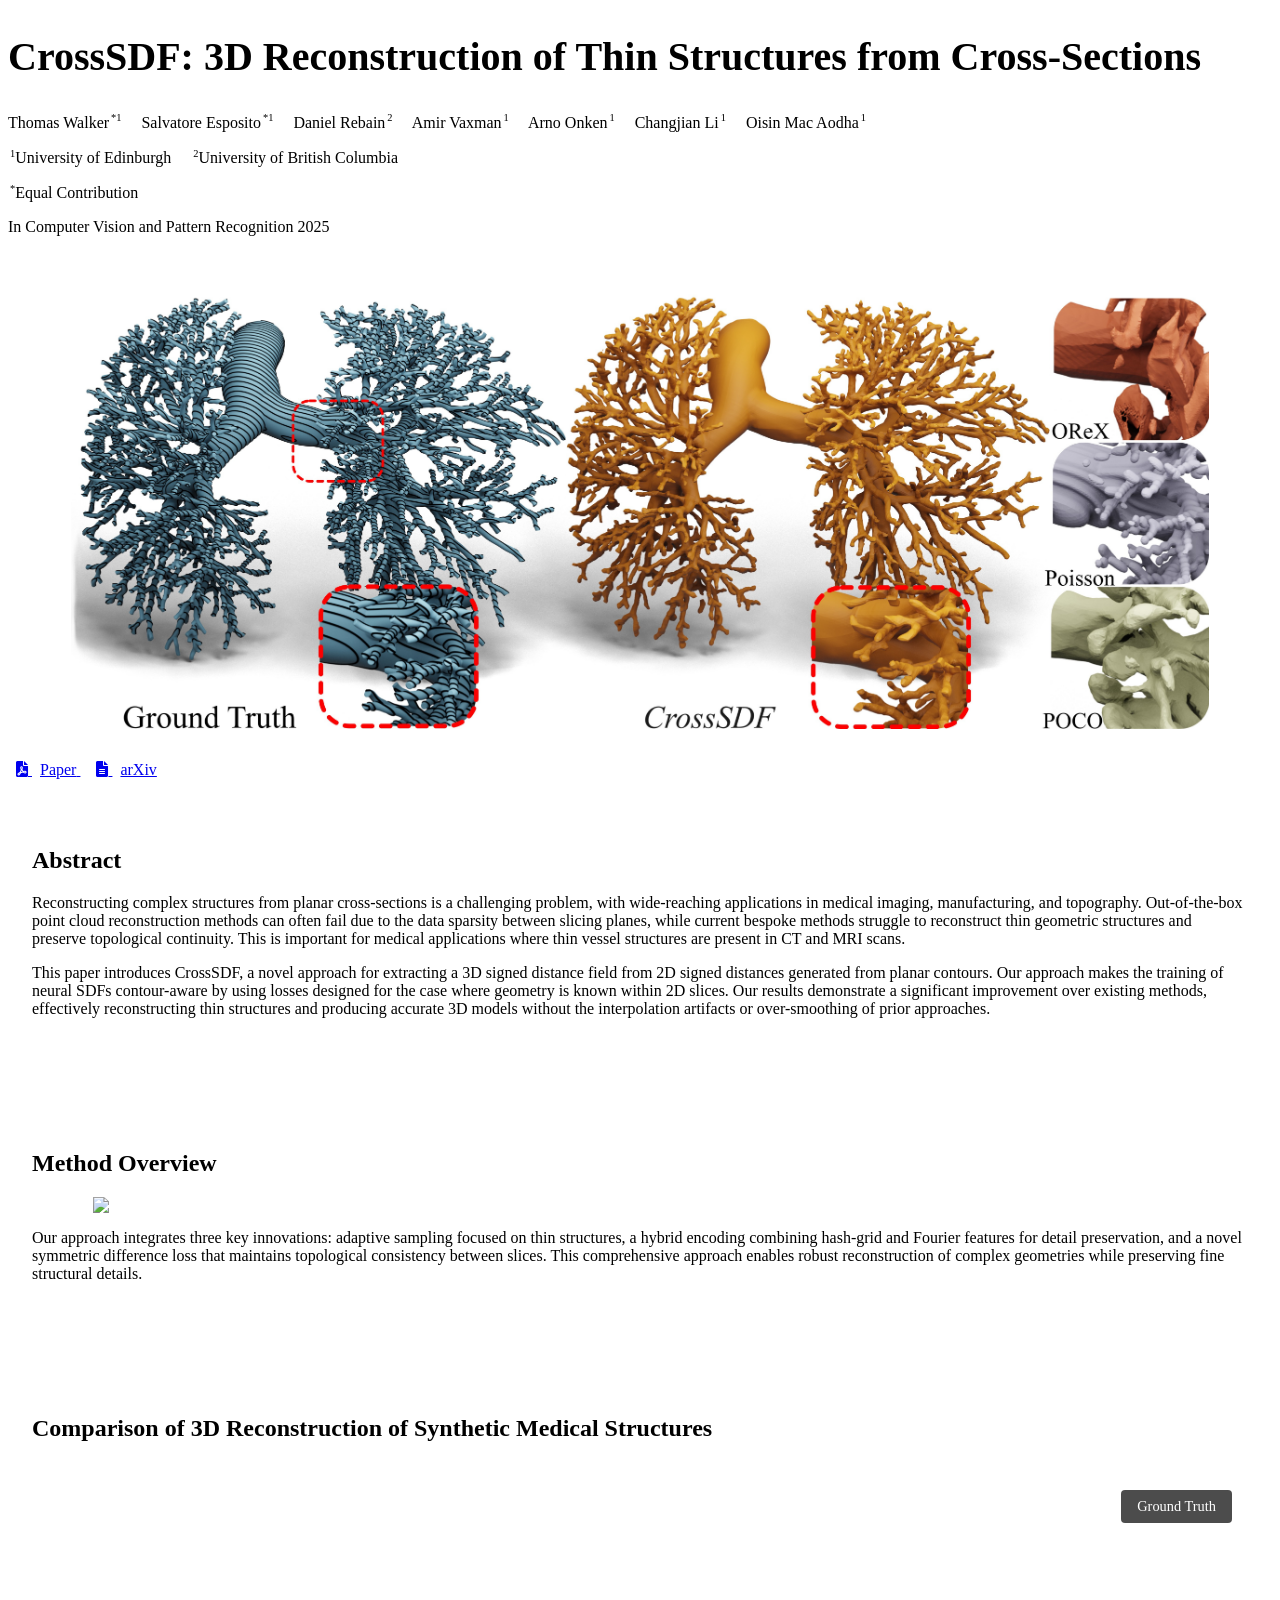
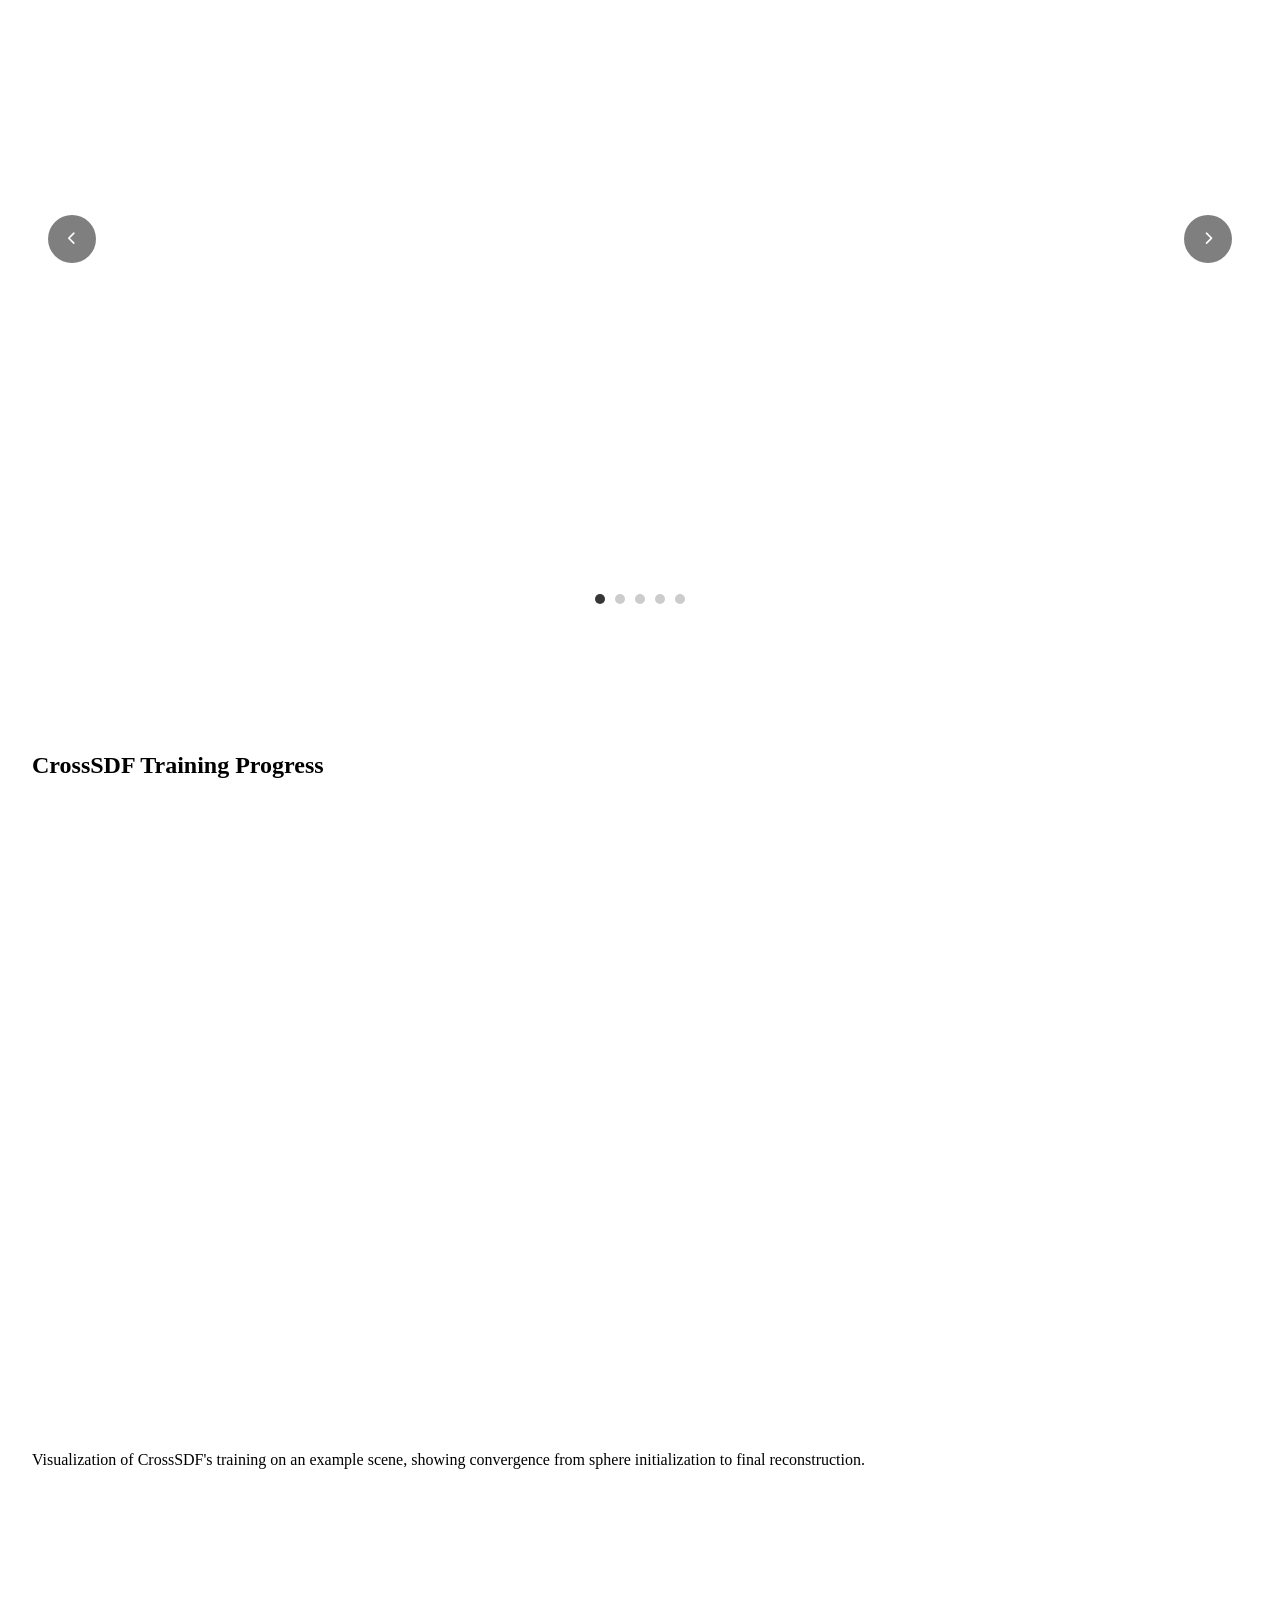
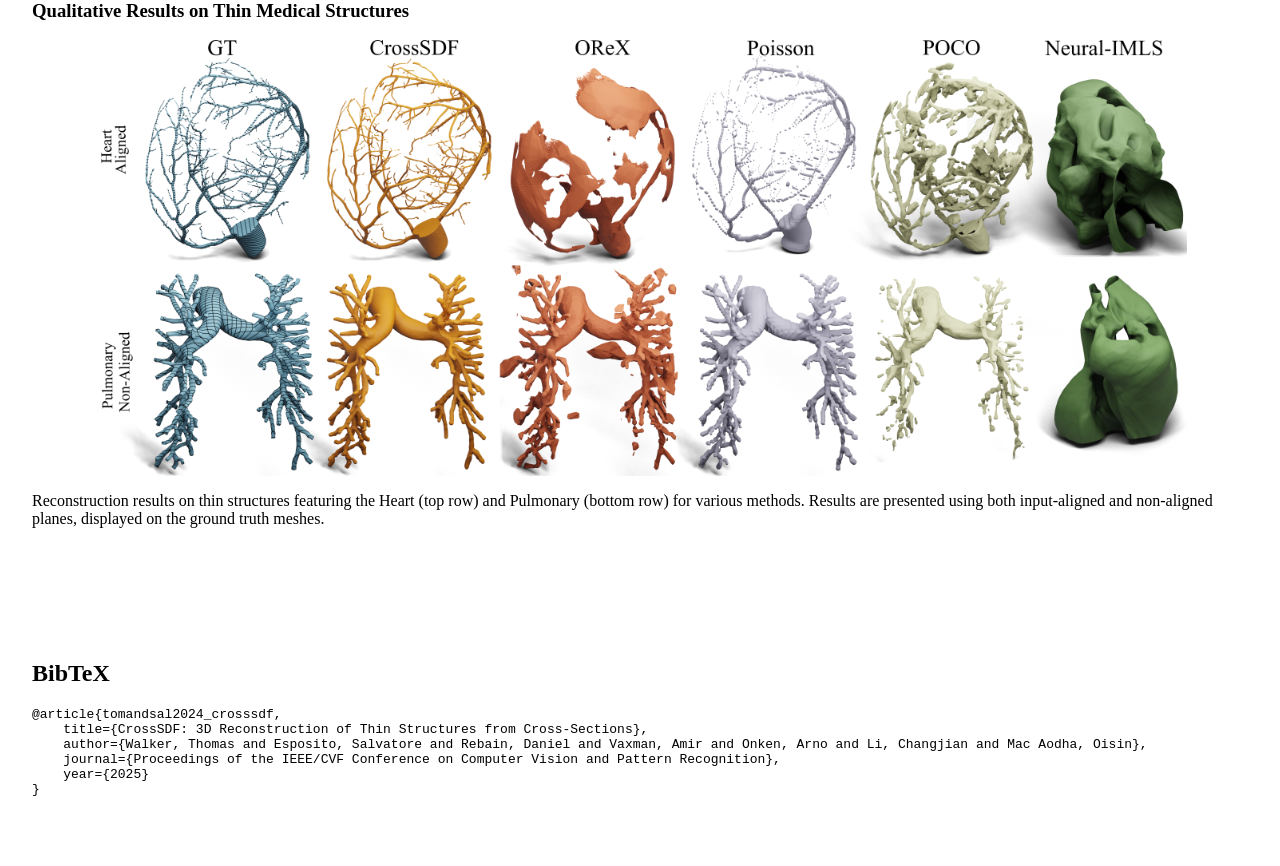
==== index.html @ 8bb2dced "updated html" ====
<!DOCTYPE html>
<html lang="en">
<head>
  <meta charset="UTF-8">
  <meta name="viewport" content="width=device-width,initial-scale=1.0">
  <title>CrossSDF: 3D Reconstruction of Thin Structures from Cross-Sections</title>
  <link rel="stylesheet" href="https://cdnjs.cloudflare.com/ajax/libs/bulma/0.9.4/css/bulma.min.css">
  <link rel="stylesheet" href="https://cdnjs.cloudflare.com/ajax/libs/font-awesome/6.0.0/css/all.min.css">

  <style>
    /* Keep the Bulma container wider if you need more room */
    .container.is-max-desktop {
      max-width: 1440px; /* or whatever you prefer */
    }

    /* Only enlarge images up to 90% container width */
    img {
      display: block;
      margin: 2rem auto;
      max-width: 90%;
      height: auto;
      object-fit: contain;
    }

    /* Keep videos as they were before (no change) */
    video {
      margin: 2rem auto;
      display: block;
      width: 100%;
      height: auto;
      object-fit: contain;
    }
    /* Other existing styles */
    .publication-title {
      font-size: 2.5rem;
      margin-bottom: 2rem;
    }
    .publication-authors {
      margin-bottom: 1rem;
    }
    .author-block {
      margin-right: 1rem;
    }
    .author-block sup {
      margin-left: 2px;
      font-size: 0.65em;
    }
    .publication-links {
      margin-top: 2rem;
    }
    .teaser-image {
      margin: 2rem auto;
    }
    .button {
      margin: 0.5rem;
    }
    .icon {
      margin-right: 0.5rem;
    }
    .video-grid {
      display: grid;
      grid-template-columns: repeat(auto-fit, minmax(300px, 1fr));
      gap: 1rem;
      margin: 2rem 0;
    }
    .section {
      padding: 3rem 1.5rem;
    }
    .center {
      display: block;
      margin: 0 auto;
    }

    /* Video slider styles - FIXED FOR ASPECT RATIO */
    .video-slider {
      position: relative;
      width: 100%;
      overflow: hidden;
      margin: 2rem 0;
    }
    .video-container-wrapper {
      display: flex;
      margin-bottom: 3rem; /* Adds space below the video */
      overflow: hidden; /* Ensures the video doesn't overflow */
      transition: transform 0.3s ease;
      width: 500%; /* 5 slides => 100% x 5 */
    }
    .video-container {
      flex: 0 0 20%;
      position: relative;
      /* Remove fixed aspect ratio */
    }

    .video-container video {
      position: relative; /* Changed from absolute to allow natural sizing */
      width: 100%;
      height: auto; /* Allow height to adjust based on aspect ratio */
      object-fit: contain; /* Ensure full video is visible without cropping */
    }

    .video-title-overlay {
      position: absolute;
      top: 1rem;
      right: 1rem;
      background-color: rgba(0, 0, 0, 0.7);
      color: white;
      padding: 0.5rem 1rem;
      border-radius: 4px;
      z-index: 20;
      font-size: 0.9rem;
      font-weight: 500;
      max-width: 40%;
      text-align: right;
    }
    .slider-controls {
      position: absolute;
      width: 100%;
      display: flex;
      justify-content: space-between;
      top: 50%;
      transform: translateY(-50%);
      z-index: 10;
    }
    .slider-button {
      background: rgba(0, 0, 0, 0.5);
      color: white;
      border: none;
      padding: 1rem;
      cursor: pointer;
      border-radius: 50%;
      width: 3rem;
      height: 3rem;
      display: flex;
      align-items: center;
      justify-content: center;
      margin: 0 1rem;
    }
    .slider-button:hover {
      background: rgba(0, 0, 0, 0.8);
    }
    .slider-dots {
      display: flex;
      justify-content: center;
      margin-top: 1rem;
    }
    .dot {
      width: 10px;
      height: 10px;
      background: #ccc;
      border-radius: 50%;
      margin: 0 5px;
      cursor: pointer;
    }
    .dot.active {
      background: #363636;
    }
    
    /* Fix for the training video section */
    .training-video {
      width: 100%;
      height: auto;
      object-fit: contain;
    }
  </style>
</head>

<body>

<!-- Hero Section -->
<section class="hero">
  <div class="hero-body">
    <div class="container is-max-desktop">
      <div class="columns is-centered">
        <div class="column has-text-centered">
          <h1 class="title is-1 publication-title">
            CrossSDF: 3D Reconstruction of Thin Structures from Cross-Sections
          </h1>

          <div class="is-size-5 publication-authors">
            <span class="author-block">Thomas Walker<sup>*1</sup></span>
            <span class="author-block">Salvatore Esposito<sup>*1</sup></span>
            <span class="author-block">Daniel Rebain<sup>2</sup></span>
            <span class="author-block">Amir Vaxman<sup>1</sup></span>
            <span class="author-block">Arno Onken<sup>1</sup></span>
            <span class="author-block">Changjian Li<sup>1</sup></span>
            <span class="author-block">Oisin Mac Aodha<sup>1</sup></span>
          </div>

          <div class="is-size-5 publication-authors">
            <span class="author-block"><sup>1</sup>University of Edinburgh</span>
            <span class="author-block"><sup>2</sup>University of British Columbia</span>
          </div>

          <div class="is-size-5 publication-authors">
            <span class="author-block"><sup>*</sup>Equal Contribution</span>
          </div>

          <div class="is-size-5 publication-venue">
            In Computer Vision and Pattern Recognition 2025
          </div>
          <div class="teaser-image">
            <img src="./CrossSDF_Files/teaser.jpg" alt="CrossSDF Teaser">
          </div>

          <div class="publication-links">
            <a href="https://www.arxiv.org/abs/2412.04120" class="button is-dark is-rounded">
              <span class="icon">
                <i class="fas fa-file-pdf"></i>
              </span>
              <span>Paper</span>
            </a>
            <a href="https://www.arxiv.org/abs/2412.04120" class="button is-dark is-rounded">
              <span class="icon">
                <i class="fas fa-file-alt"></i>
              </span>
              <span>arXiv</span>
            </a>
          </div>
        </div>
      </div>
    </div>
  </div>
</section>

<!-- Abstract Section -->
<section class="section">
  <div class="container is-max-desktop">
    <div class="columns is-centered has-text-centered">
      <div class="column is-four-fifths">
        <h2 class="title is-3">Abstract</h2>
        <div class="content has-text-justified">
          <p>Reconstructing complex structures from planar cross-sections is a challenging problem, with wide-reaching applications in medical imaging, manufacturing, and topography. Out-of-the-box point cloud reconstruction methods can often fail due to the data sparsity between slicing planes, while current bespoke methods struggle to reconstruct thin geometric structures and preserve topological continuity. This is important for medical applications where thin vessel structures are present in CT and MRI scans.</p>
          <p>This paper introduces CrossSDF, a novel approach for extracting a 3D signed distance field from 2D signed distances generated from planar contours. Our approach makes the training of neural SDFs contour-aware by using losses designed for the case where geometry is known within 2D slices. Our results demonstrate a significant improvement over existing methods, effectively reconstructing thin structures and producing accurate 3D models without the interpolation artifacts or over-smoothing of prior approaches.</p>
        </div>
      </div>
    </div>
  </div>
</section>

<!-- Method Overview Section -->
<section class="section">
  <div class="container is-max-desktop">
    <div class="columns is-centered has-text-centered">
      <div class="column is-four-fifths">
        <h2 class="title is-3">Method Overview</h2>
        <div>
          <img src="./CrossSDF_Files/method_overview.png" class="center">
        </div>
        <div class="content has-text-justified">
          <p>Our approach integrates three key innovations: adaptive sampling focused on thin structures, a hybrid encoding combining hash-grid and Fourier features for detail preservation, and a novel symmetric difference loss that maintains topological consistency between slices. This comprehensive approach enables robust reconstruction of complex geometries while preserving fine structural details.</p>
        </div>
      </div>
    </div>
  </div>
</section>

<!-- Comparison of 3D Reconstruction of Synthetic Medical Structures Section -->
<section class="section">
  <div class="container is-max-desktop">
    <h2 class="title is-3 has-text-centered">Comparison of 3D Reconstruction of Synthetic Medical Structures</h2>
    <div class="video-slider">
      <div class="video-container-wrapper">
        <div class="video-container">
          <div class="video-title-overlay">Ground Truth</div>
          <video autoplay loop muted playsinline>
            <source src="./videos/alveolis_gt.mp4" type="video/mp4">
          </video>
        </div>
        <div class="video-container">
          <div class="video-title-overlay">CrossSDF(ours)</div>
          <video autoplay loop muted playsinline>
            <source src="./videos/alveolis_us.mp4" type="video/mp4">
          </video>
        </div>
        <div class="video-container">
          <div class="video-title-overlay">OReX</div>
          <video autoplay loop muted playsinline>
            <source src="./videos/alveolis_orex.mp4" type="video/mp4">
          </video>
        </div>
        <div class="video-container">
          <div class="video-title-overlay">Poisson</div>
          <video autoplay loop muted playsinline>
            <source src="./videos/alveolis_poisson.mp4" type="video/mp4">
          </video>
        </div>
        <div class="video-container">
          <div class="video-title-overlay">POCO</div>
          <video autoplay loop muted playsinline>
            <source src="./videos/alveolis_poco.mp4" type="video/mp4">
          </video>
        </div>
      </div>
      <div class="slider-controls">
        <button class="slider-button prev"><i class="fas fa-chevron-left"></i></button>
        <button class="slider-button next"><i class="fas fa-chevron-right"></i></button>
      </div>
      <div class="slider-dots"></div>
    </div>
  </div>
</section>

<!-- Training Progress Section -->
<section class="section">
  <div class="container is-max-desktop">
    <div class="columns is-centered has-text-centered">
      <div class="column is-four-fifths">
        <h2 class="title is-3">CrossSDF Training Progress</h2>
        <div>
          <video autoplay loop muted playsinline class="training-video">
            <source src="./videos/armadillo.mp4" type="video/mp4">
          </video>
        </div>
        <div class="content has-text-justified">
          <p>
            Visualization of CrossSDF's training on an example scene, showing convergence
            from sphere initialization to final reconstruction.
          </p>
        </div>
      </div>
    </div>
  </div>
</section>

<script>
document.addEventListener('DOMContentLoaded', function() {
  // Only target the training videos
  const trainingVideos = document.querySelectorAll('.training-video');

  // Set playback rate only for training videos
  trainingVideos.forEach(video => {
    video.playbackRate = 0.5;
  });
});
</script>

<!-- Adaptive Sampling Section -->
<section class="section">
  <div class="container is-max-desktop">
    <div class="columns is-centered has-text-centered">
      <div class="column is-four-fifths">
        <h3 class="title is-4">Qualitative Results on Thin Medical Structures</h3>
        <div>
          <img src="./CrossSDF_Files/thin.png" class="center">
        </div>
        <div class="content has-text-justified">
          <p>Reconstruction results on thin structures featuring the Heart (top row) and Pulmonary (bottom row) for various methods. Results are presented using both input-aligned and non-aligned planes, displayed on the ground truth meshes.</p>
        </div>
      </div>
    </div>
  </div>
</section>

<!-- BibTeX Section -->
<section class="section" id="BibTeX">
  <div class="container is-max-desktop content">
    <h2 class="title">BibTeX</h2>
    <pre><code>@article{tomandsal2024_crosssdf,
    title={CrossSDF: 3D Reconstruction of Thin Structures from Cross-Sections},
    author={Walker, Thomas and Esposito, Salvatore and Rebain, Daniel and Vaxman, Amir and Onken, Arno and Li, Changjian and Mac Aodha, Oisin},
    journal={Proceedings of the IEEE/CVF Conference on Computer Vision and Pattern Recognition},
    year={2025}
}</code></pre>
  </div>
</section>

<!-- JavaScript for Sliders -->
<script>
document.addEventListener('DOMContentLoaded', function() {
  const sliders = document.querySelectorAll('.video-slider');

  sliders.forEach(slider => {
    const wrapper = slider.querySelector('.video-container-wrapper');
    const prev = slider.querySelector('.prev');
    const next = slider.querySelector('.next');
    const dotsContainer = slider.querySelector('.slider-dots');

    let currentSlide = 0;
    const totalSlides = wrapper.children.length;

    // Create dots
    for (let i = 0; i < totalSlides; i++) {
      const dot = document.createElement('div');
      dot.classList.add('dot');
      if (i === 0) dot.classList.add('active');
      dot.setAttribute('aria-label', `Go to slide ${i + 1}`);
      dot.addEventListener('click', () => goToSlide(i));
      dotsContainer.appendChild(dot);
    }

    function updateSlider() {
      wrapper.style.transform = `translate3d(-${currentSlide * 20}%, 0, 0)`;
      const dots = slider.querySelectorAll('.dot');
      dots.forEach((dot, index) => {
        dot.classList.toggle('active', index === currentSlide);
      });
    }

    function goToSlide(index) {
      if (index < 0 || index >= totalSlides) return;
      currentSlide = index;
      updateSlider();
    }

    // Add keyboard navigation
    slider.setAttribute('tabindex', '0');
    slider.addEventListener('keydown', (e) => {
      if (e.key === 'ArrowLeft') {
        e.preventDefault();
        goToSlide((currentSlide - 1 + totalSlides) % totalSlides);
      } else if (e.key === 'ArrowRight') {
        e.preventDefault();
        goToSlide((currentSlide + 1) % totalSlides);
      }
    });

    // Button click handlers with a small debounce
    let isTransitioning = false;

    prev.addEventListener('click', () => {
      if (isTransitioning) return;
      isTransitioning = true;
      goToSlide((currentSlide - 1 + totalSlides) % totalSlides);
      setTimeout(() => { isTransitioning = false; }, 300);
    });

    next.addEventListener('click', () => {
      if (isTransitioning) return;
      isTransitioning = true;
      goToSlide((currentSlide + 1) % totalSlides);
      setTimeout(() => { isTransitioning = false; }, 300);
    });

    // Initialize first slide
    updateSlider();
  });
});
</script>

</body>
</html>
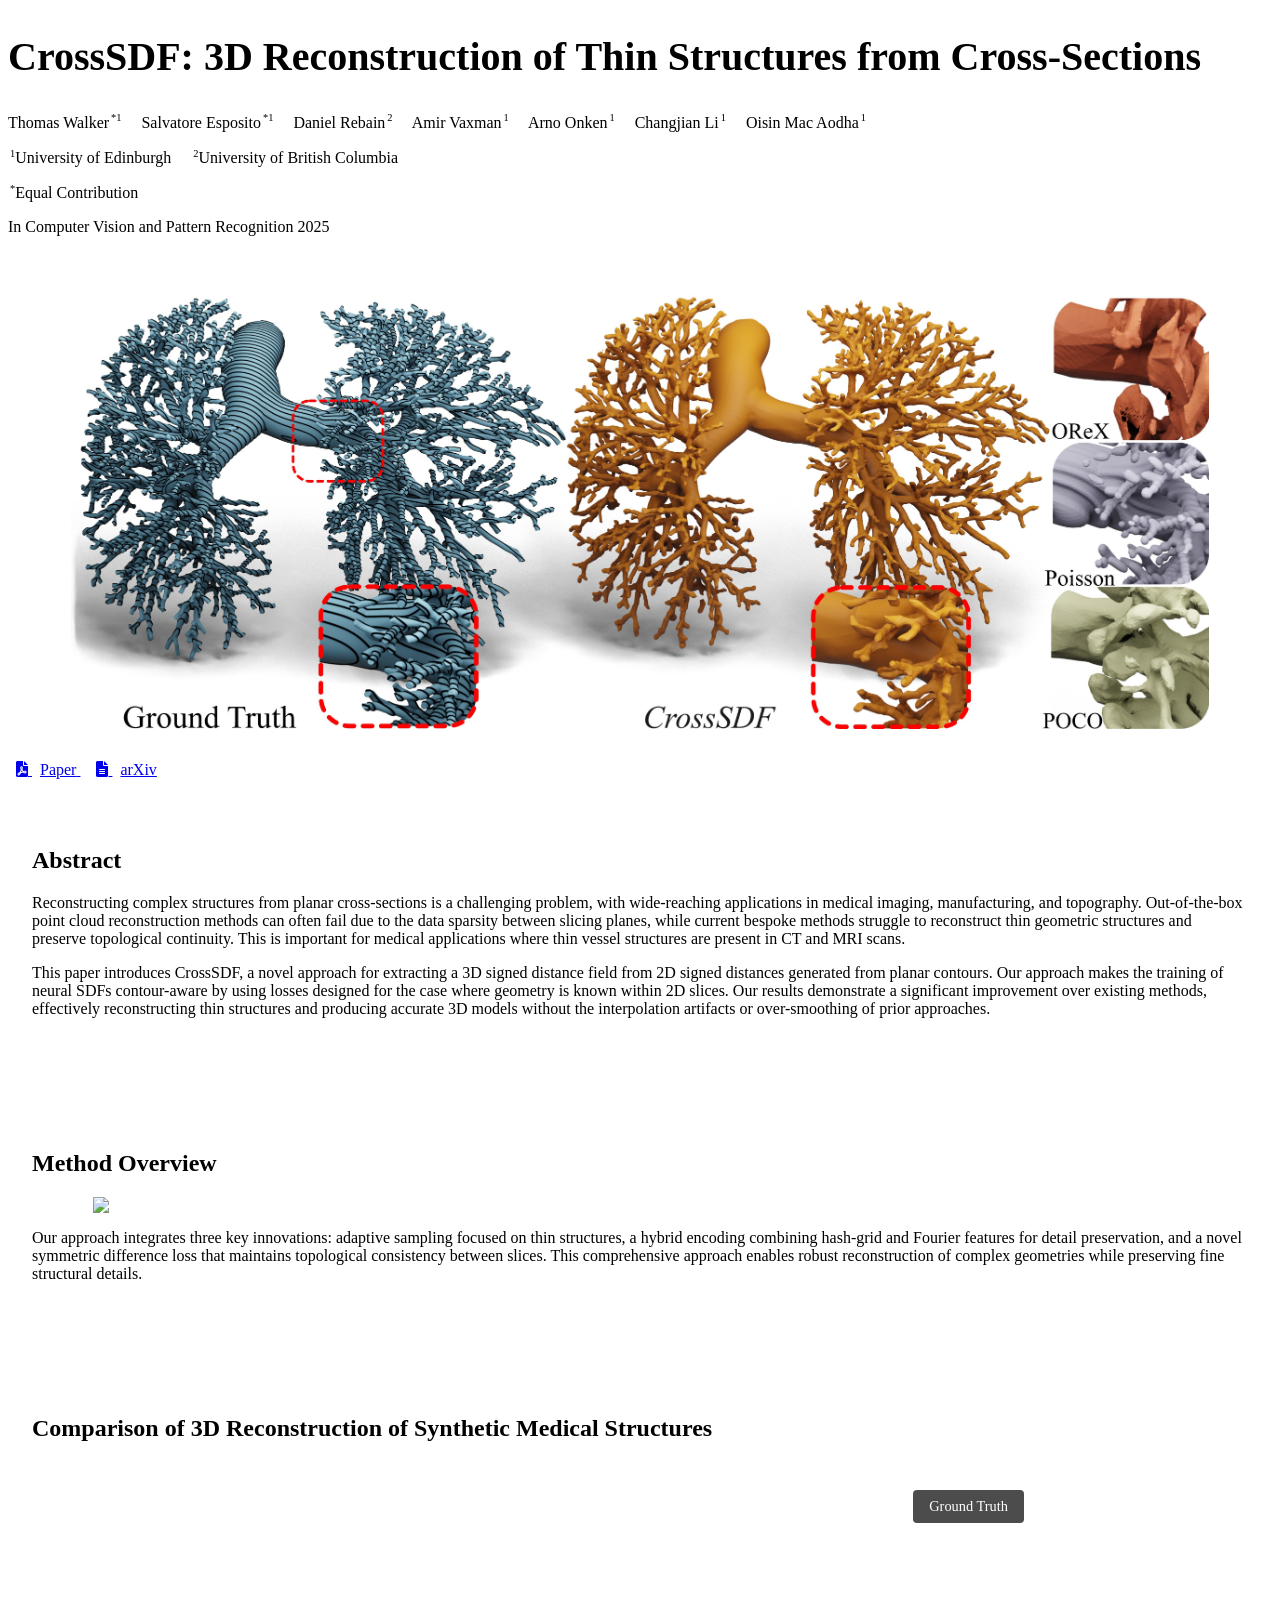
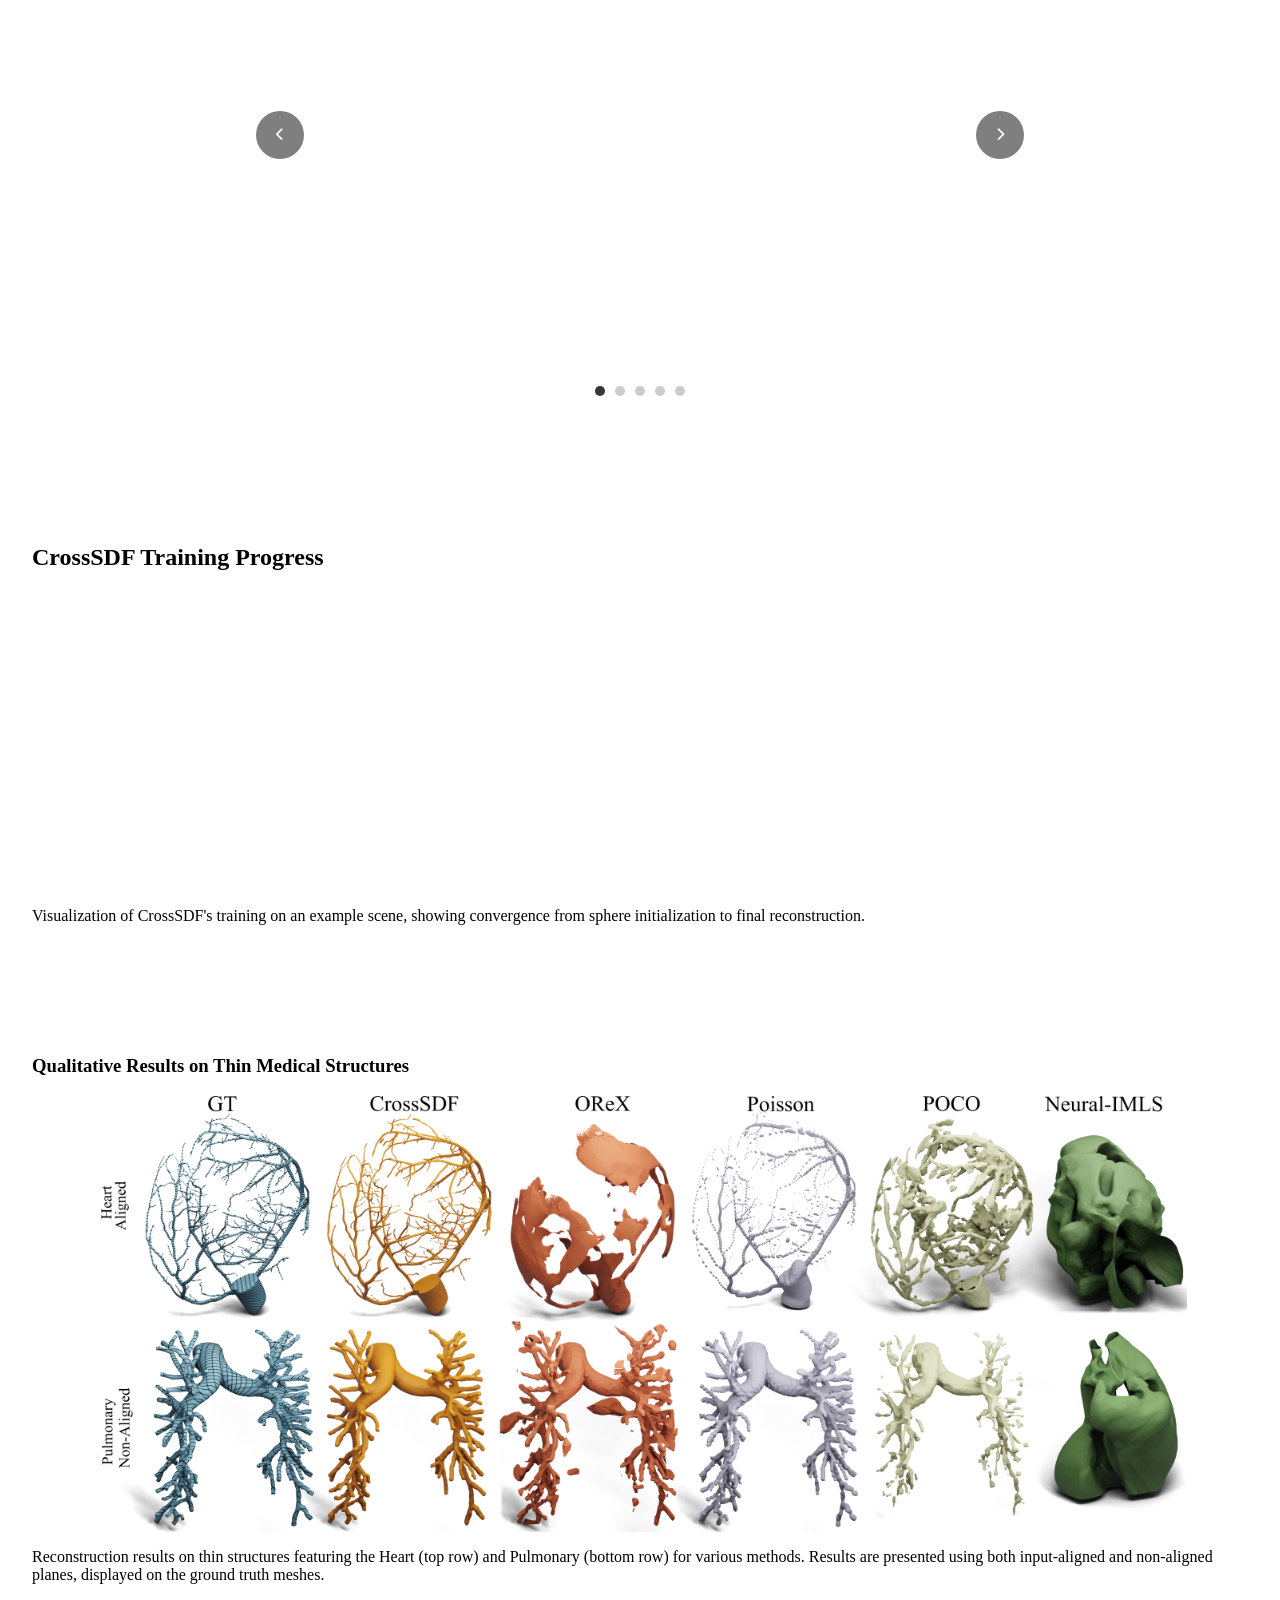
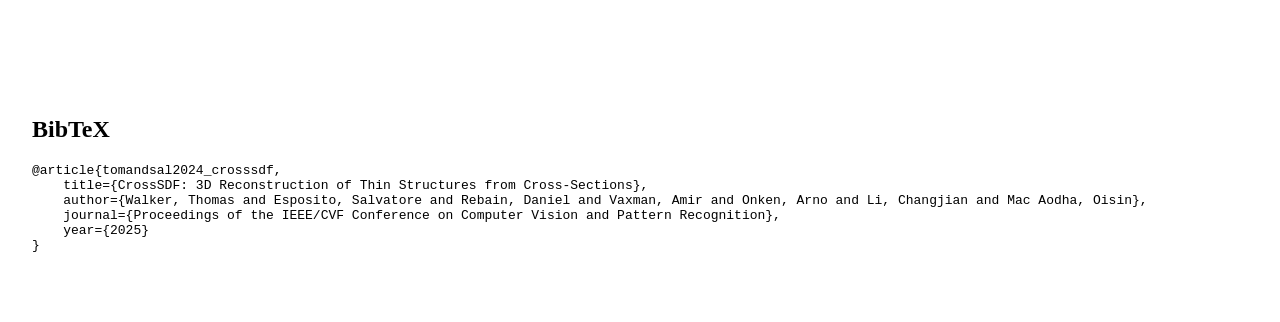
==== commit e580d8bc: "updated ratio" ====
--- a/index.html
+++ b/index.html
@@ -22,12 +22,14 @@
       object-fit: contain;
     }
 
-    /* Keep videos as they were before (no change) */
+    /* Set videos to have a reasonable max-width and height */
     video {
       margin: 2rem auto;
       display: block;
       width: 100%;
+      max-width: 800px;
       height: auto;
+      max-height: 500px;
       object-fit: contain;
     }
     /* Other existing styles */
@@ -71,12 +73,13 @@
       margin: 0 auto;
     }
 
-    /* Video slider styles - FIXED FOR ASPECT RATIO */
+    /* Video slider styles - FIXED FOR ASPECT RATIO AND SIZE */
     .video-slider {
       position: relative;
       width: 100%;
+      max-width: 800px;
       overflow: hidden;
-      margin: 2rem 0;
+      margin: 2rem auto;
     }
     .video-container-wrapper {
       display: flex;
@@ -158,8 +161,11 @@
     /* Fix for the training video section */
     .training-video {
       width: 100%;
+      max-width: 600px;
       height: auto;
+      max-height: 450px;
       object-fit: contain;
+      margin: 0 auto;
     }
   </style>
 </head>
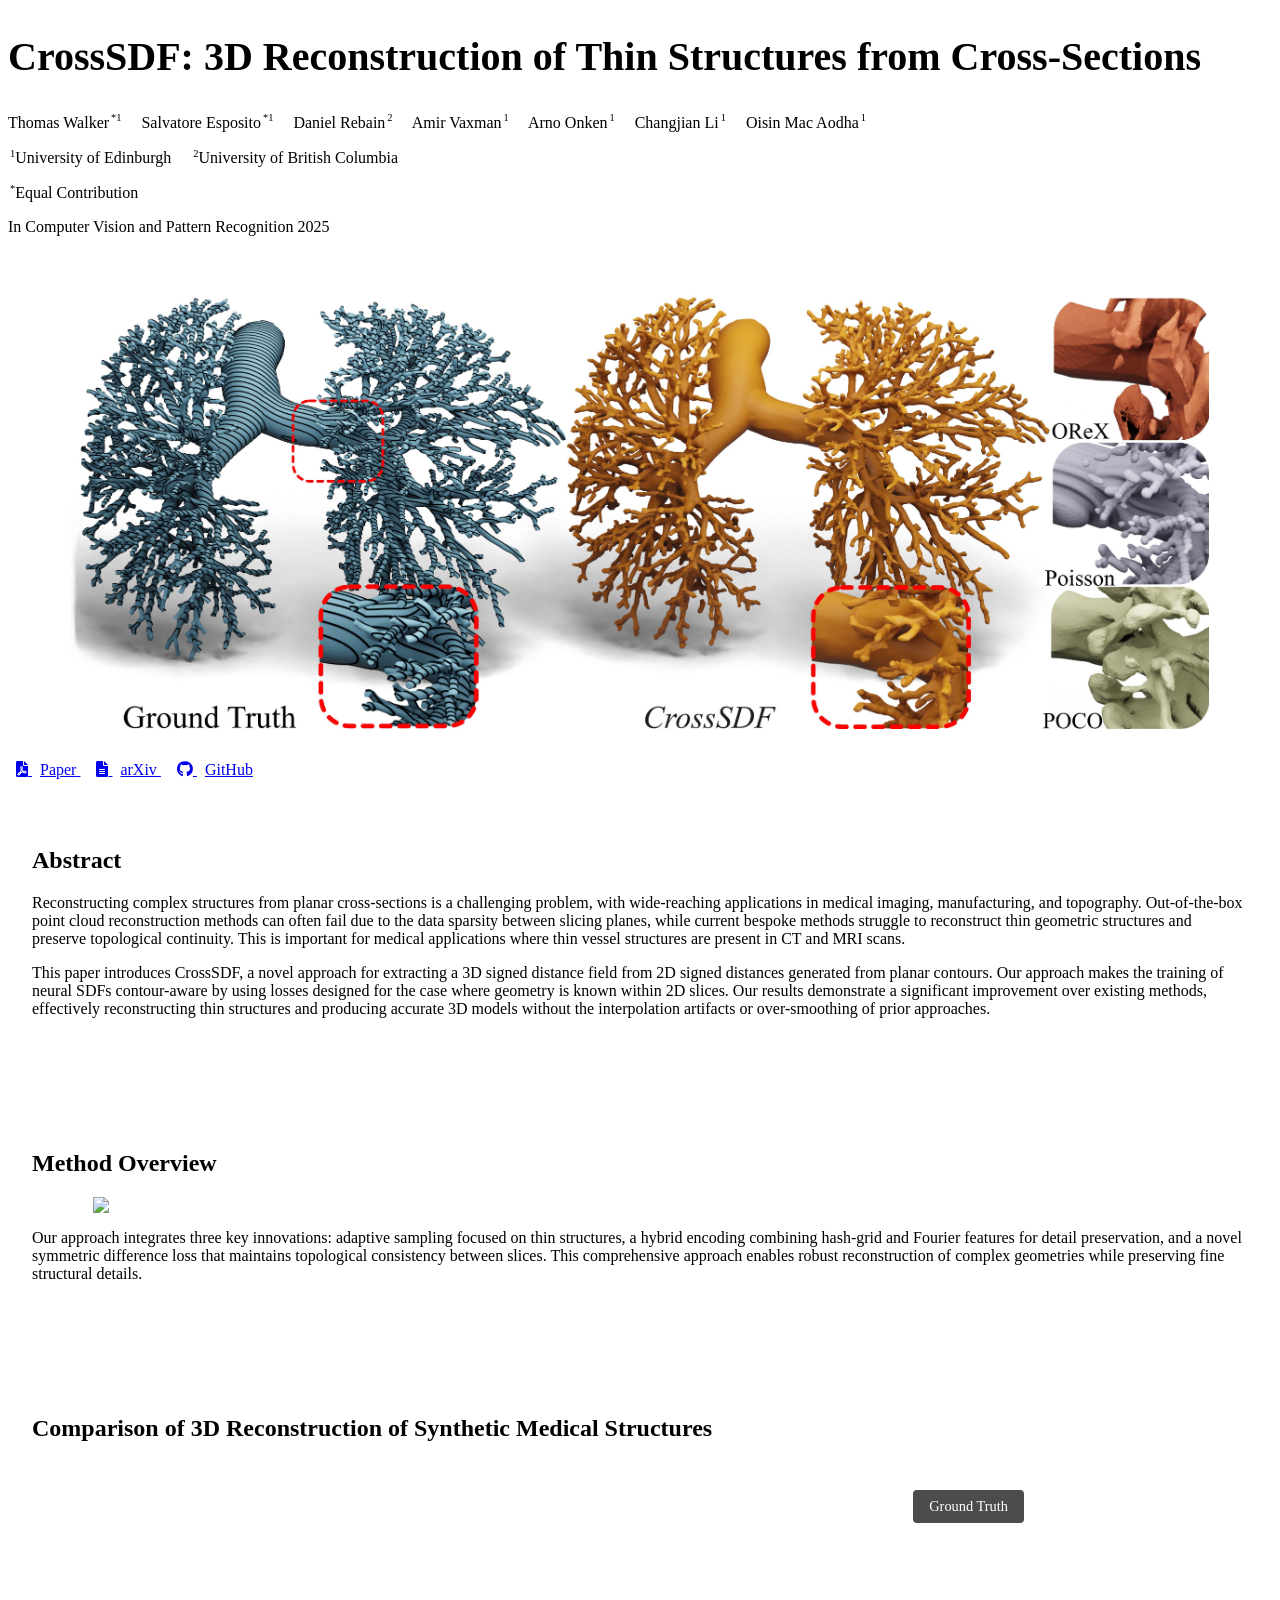
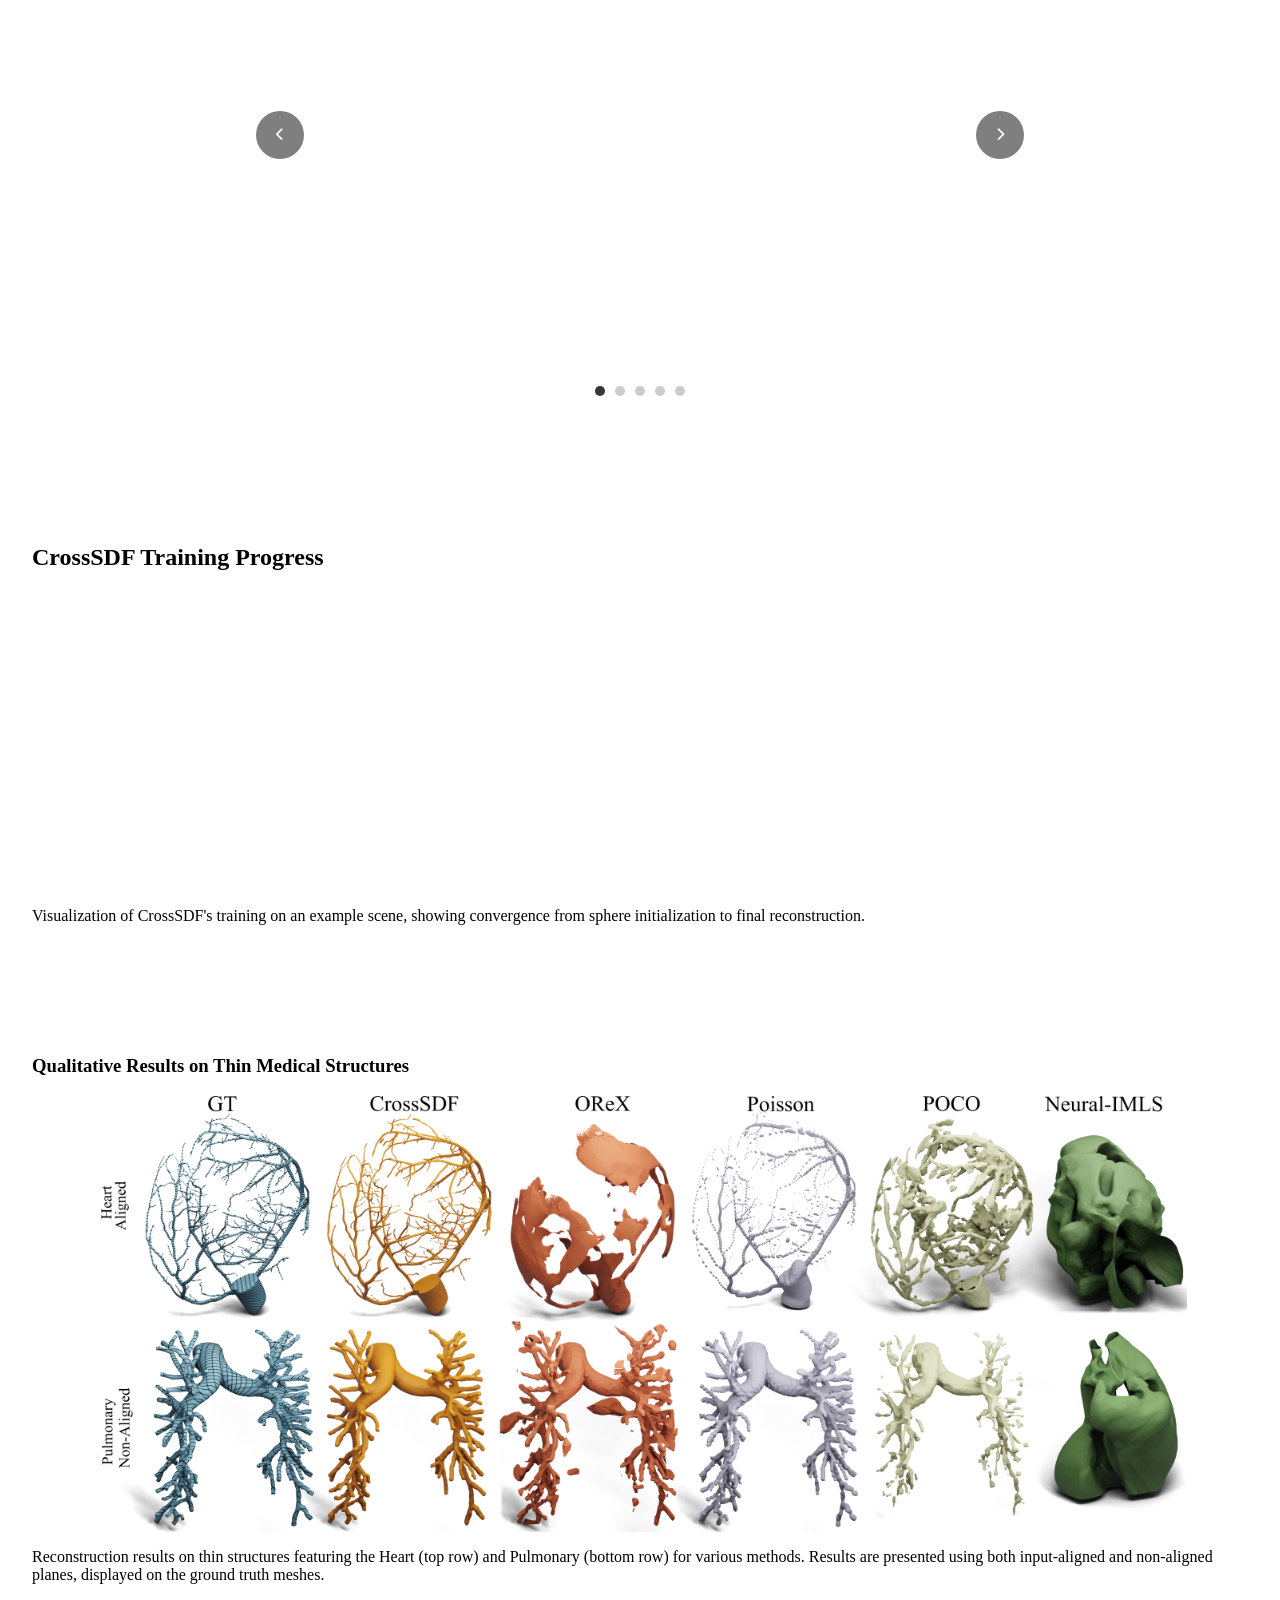
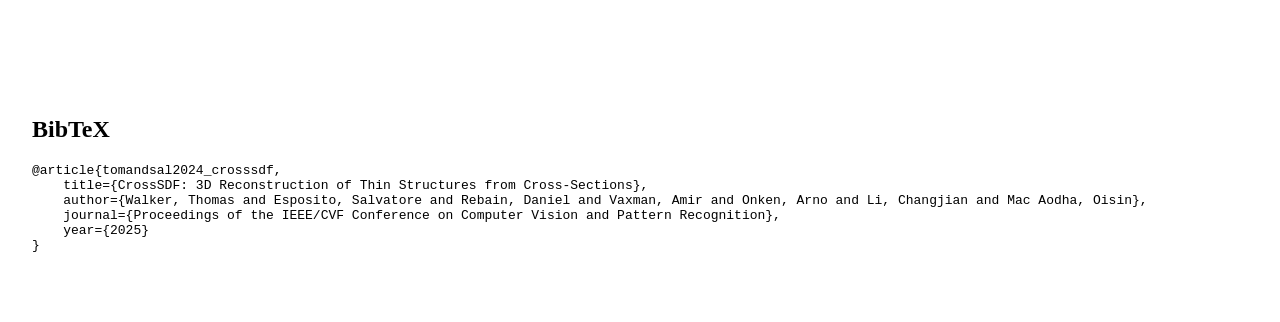
==== commit ac6b08f9: "added github link" ====
--- a/index.html
+++ b/index.html
@@ -4,7 +4,9 @@
   <meta charset="UTF-8">
   <meta name="viewport" content="width=device-width,initial-scale=1.0">
   <title>CrossSDF: 3D Reconstruction of Thin Structures from Cross-Sections</title>
+  <!-- Bulma CSS -->
   <link rel="stylesheet" href="https://cdnjs.cloudflare.com/ajax/libs/bulma/0.9.4/css/bulma.min.css">
+  <!-- Font Awesome for icons (including GitHub icon) -->
   <link rel="stylesheet" href="https://cdnjs.cloudflare.com/ajax/libs/font-awesome/6.0.0/css/all.min.css">
 
   <style>
@@ -208,6 +210,7 @@
             <img src="./CrossSDF_Files/teaser.jpg" alt="CrossSDF Teaser">
           </div>
 
+          <!-- Publication Links with new GitHub icon/link -->
           <div class="publication-links">
             <a href="https://www.arxiv.org/abs/2412.04120" class="button is-dark is-rounded">
               <span class="icon">
@@ -221,6 +224,13 @@
               </span>
               <span>arXiv</span>
             </a>
+            <!-- New GitHub link -->
+            <a href="https://github.com/iamsalvatore/cross_sdf" class="button is-dark is-rounded">
+              <span class="icon">
+                <i class="fab fa-github"></i>
+              </span>
+              <span>GitHub</span>
+            </a>
           </div>
         </div>
       </div>
@@ -317,10 +327,9 @@
             <source src="./videos/armadillo.mp4" type="video/mp4">
           </video>
         </div>
-        <div class="content has-text-justified">
+        <div class="content has-text-centered">
           <p>
-            Visualization of CrossSDF's training on an example scene, showing convergence
-            from sphere initialization to final reconstruction.
+            Visualization of CrossSDF's training on an example scene, showing convergence from sphere initialization to final reconstruction.
           </p>
         </div>
       </div>
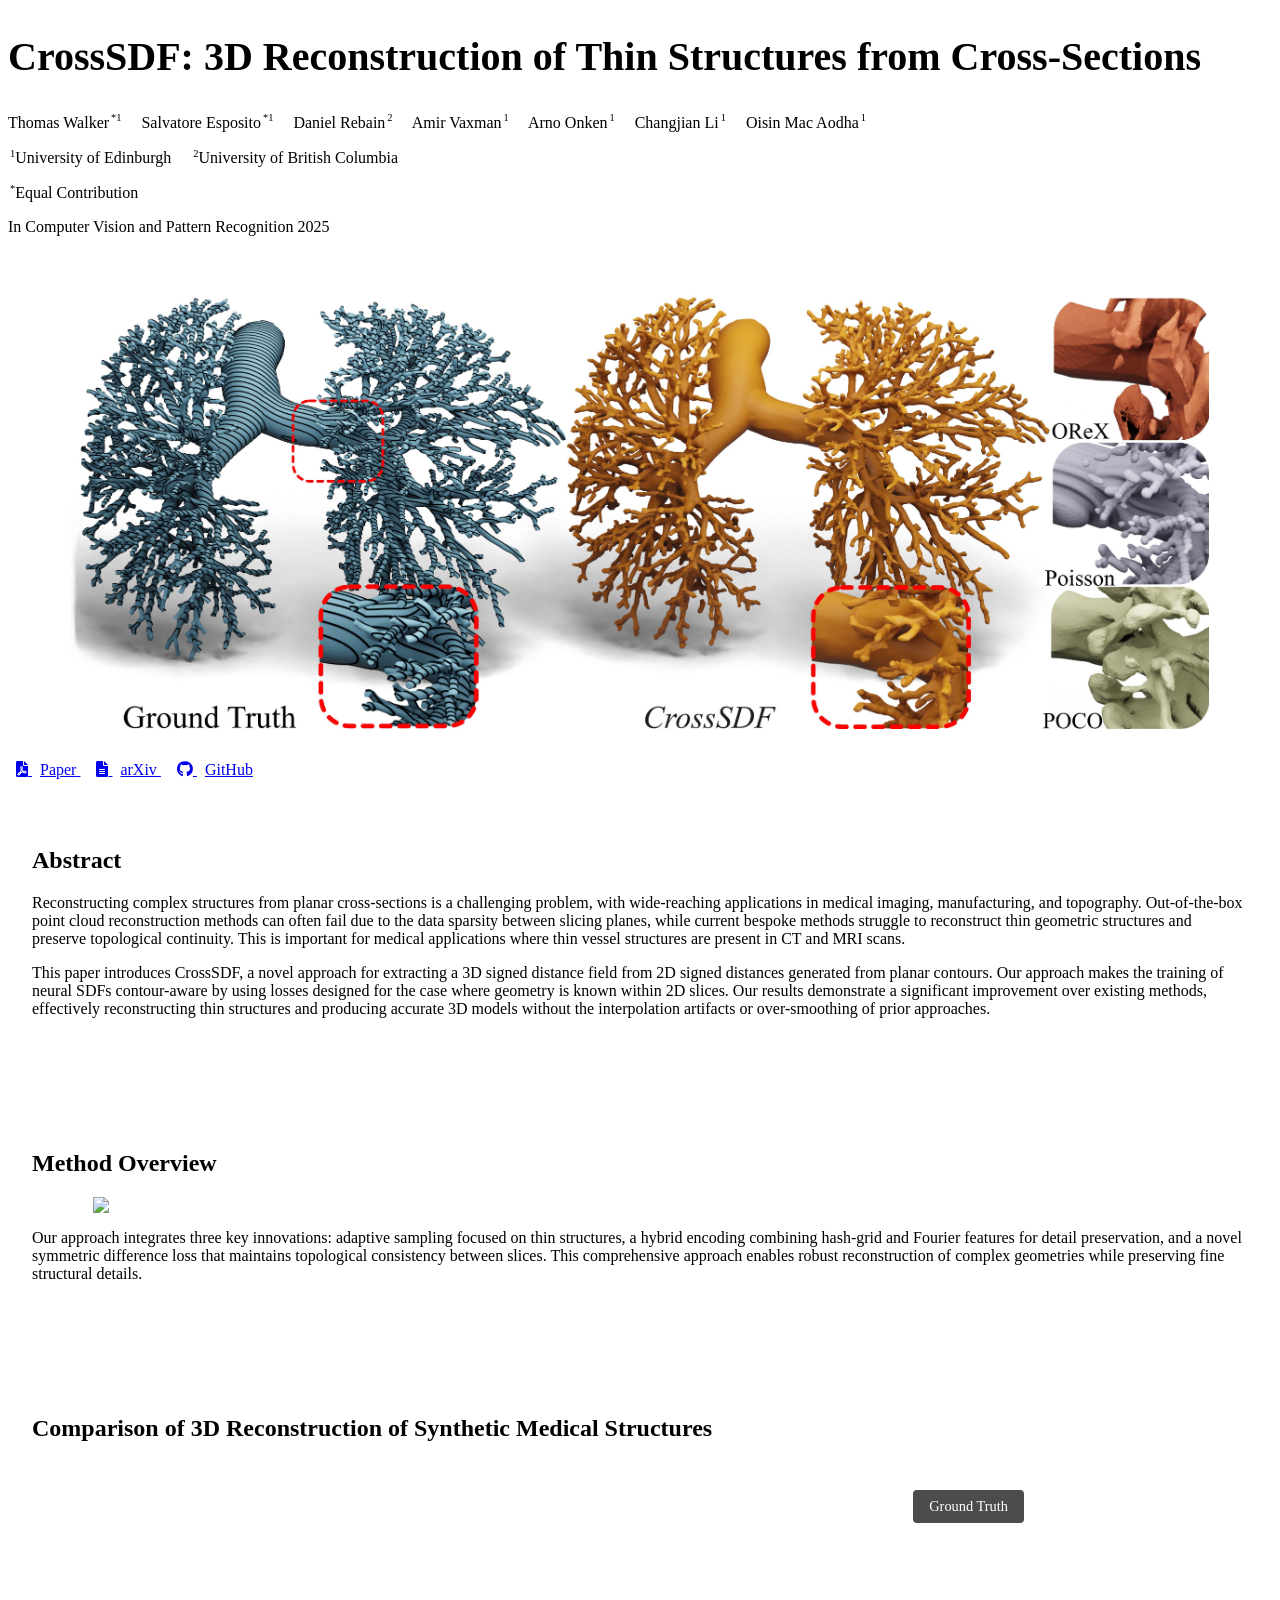
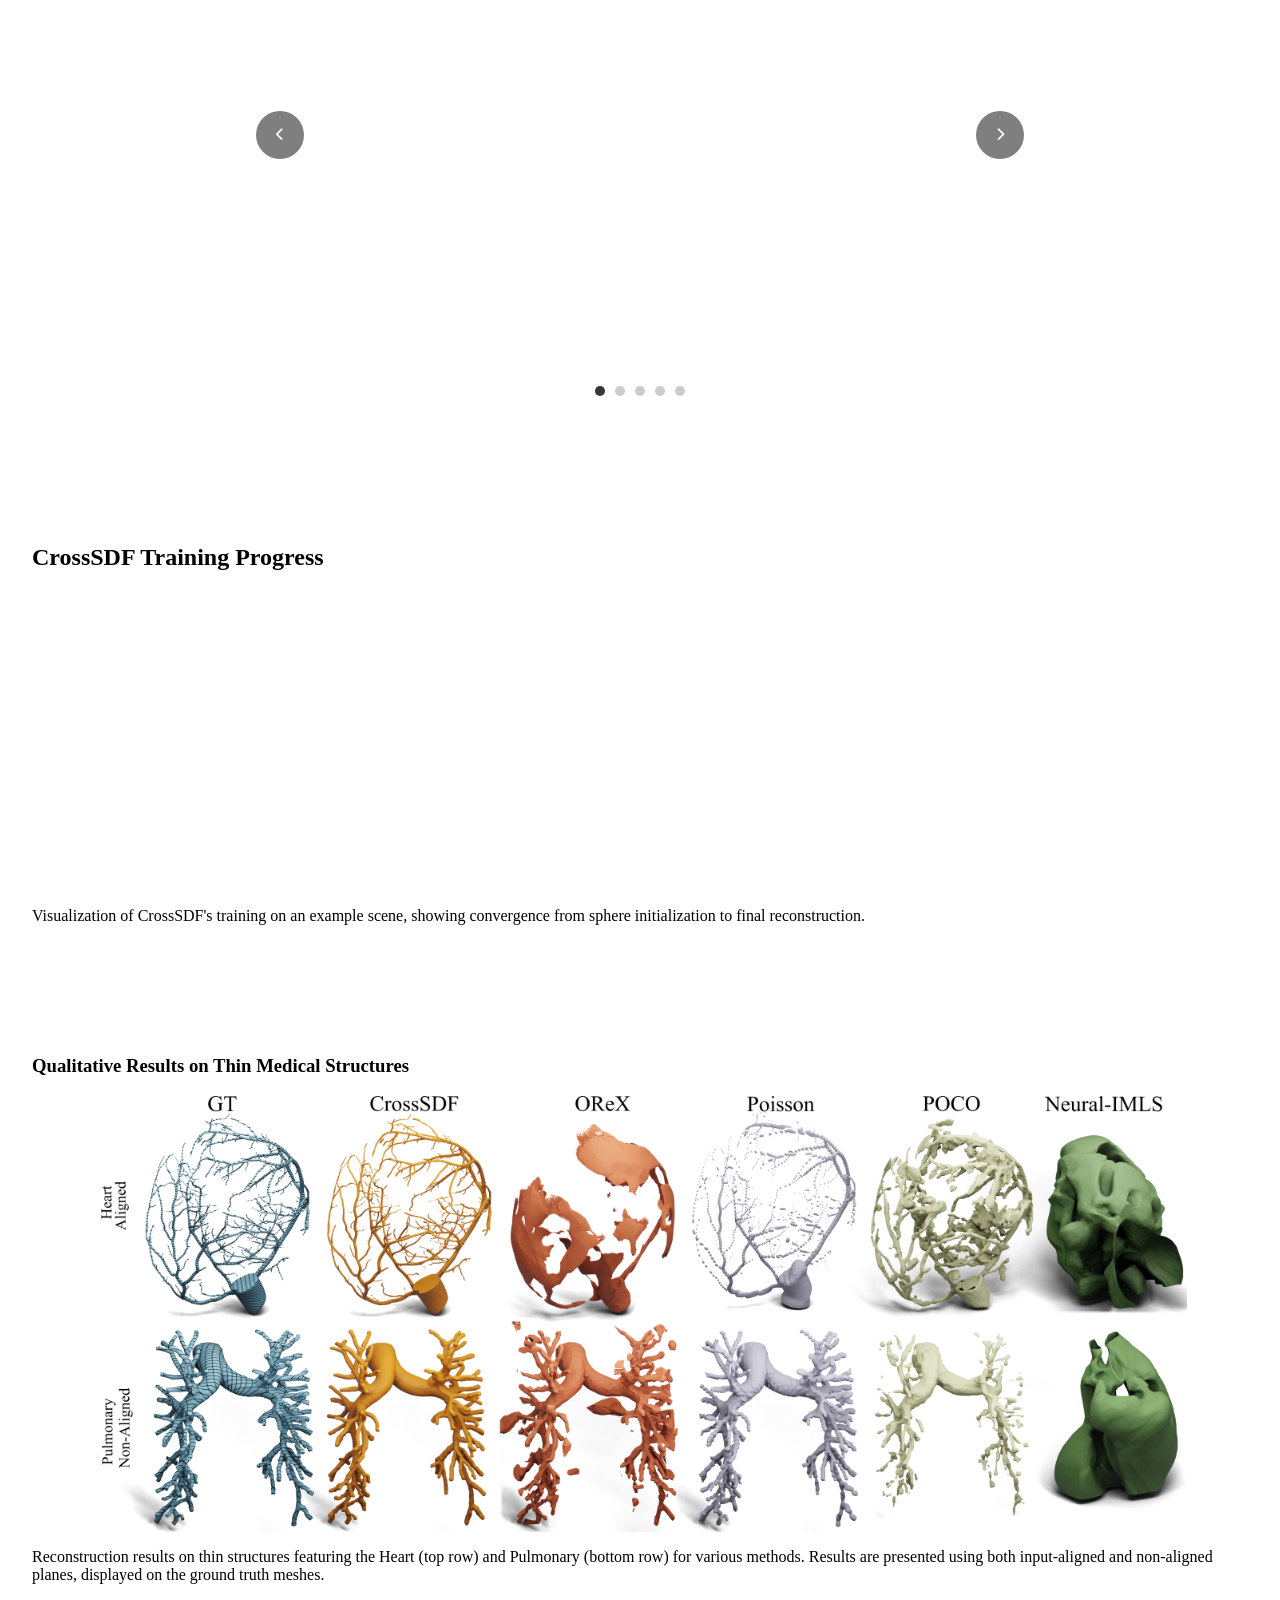
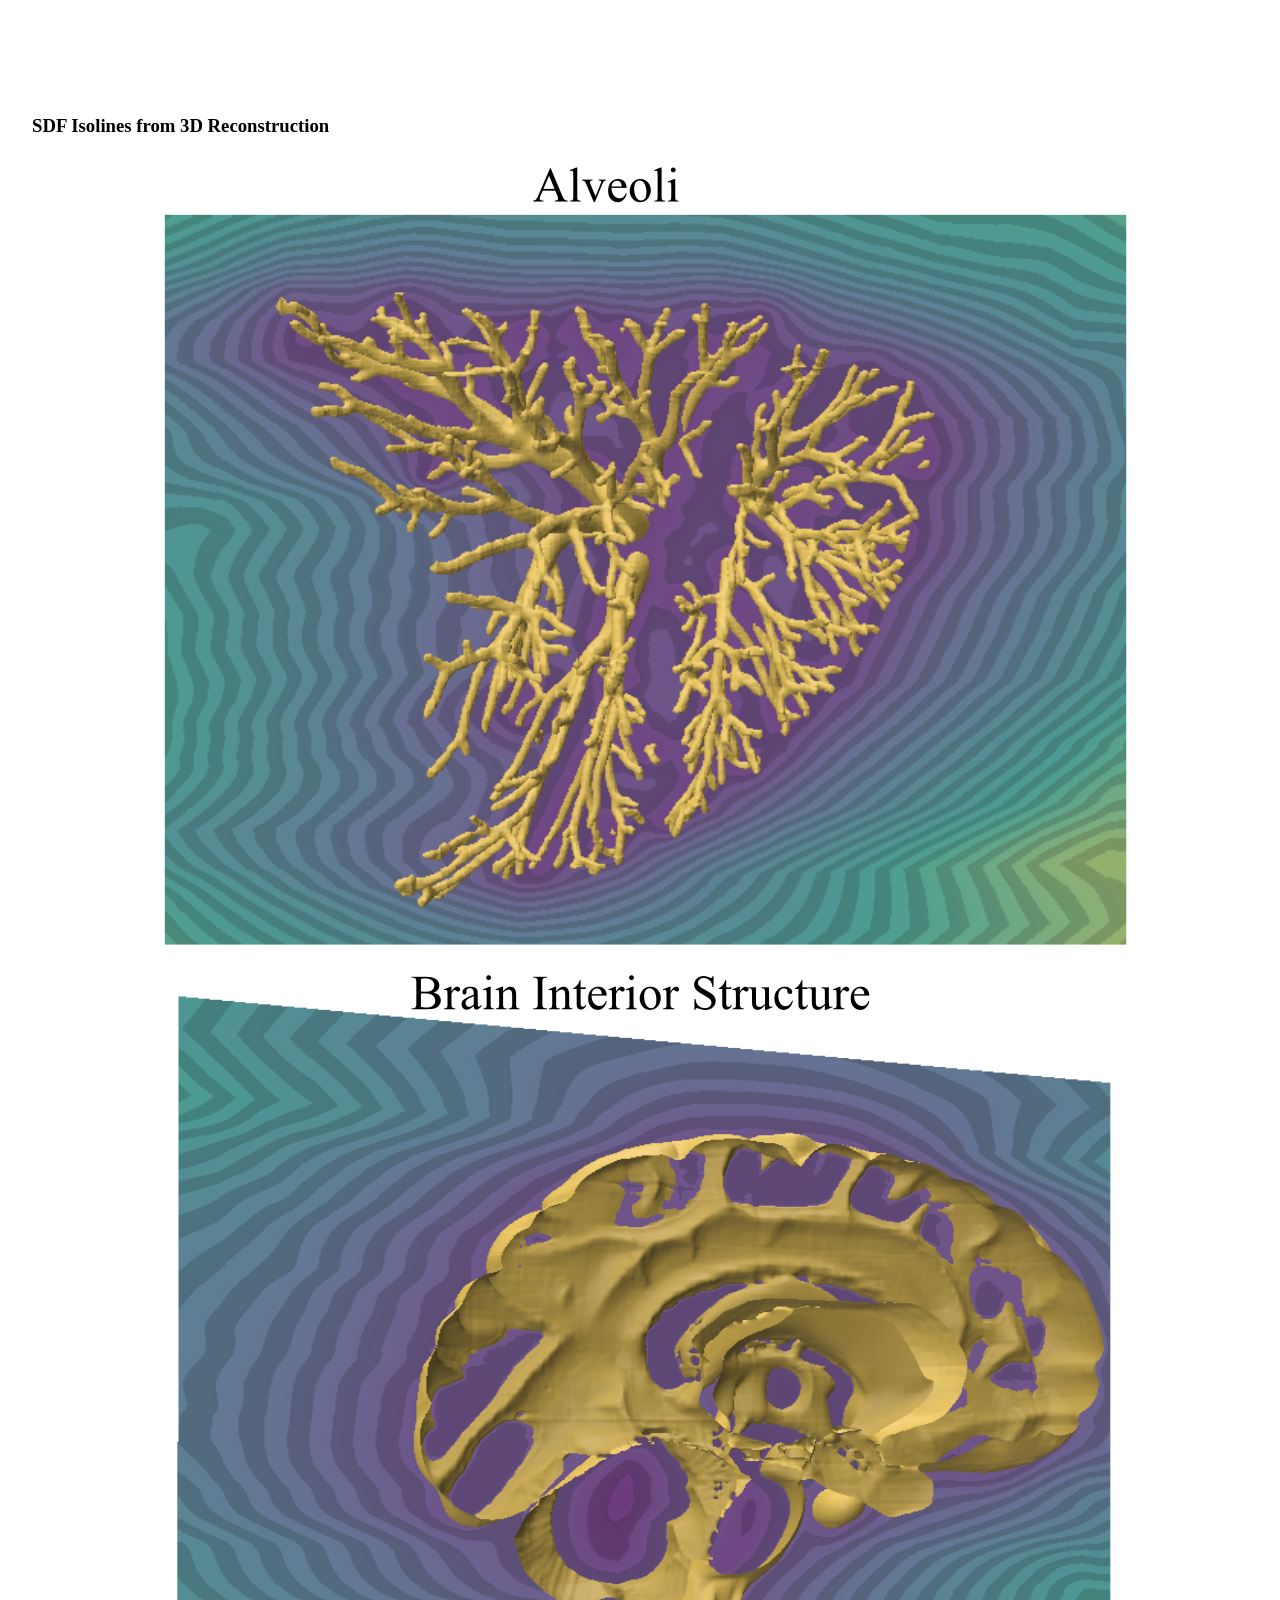
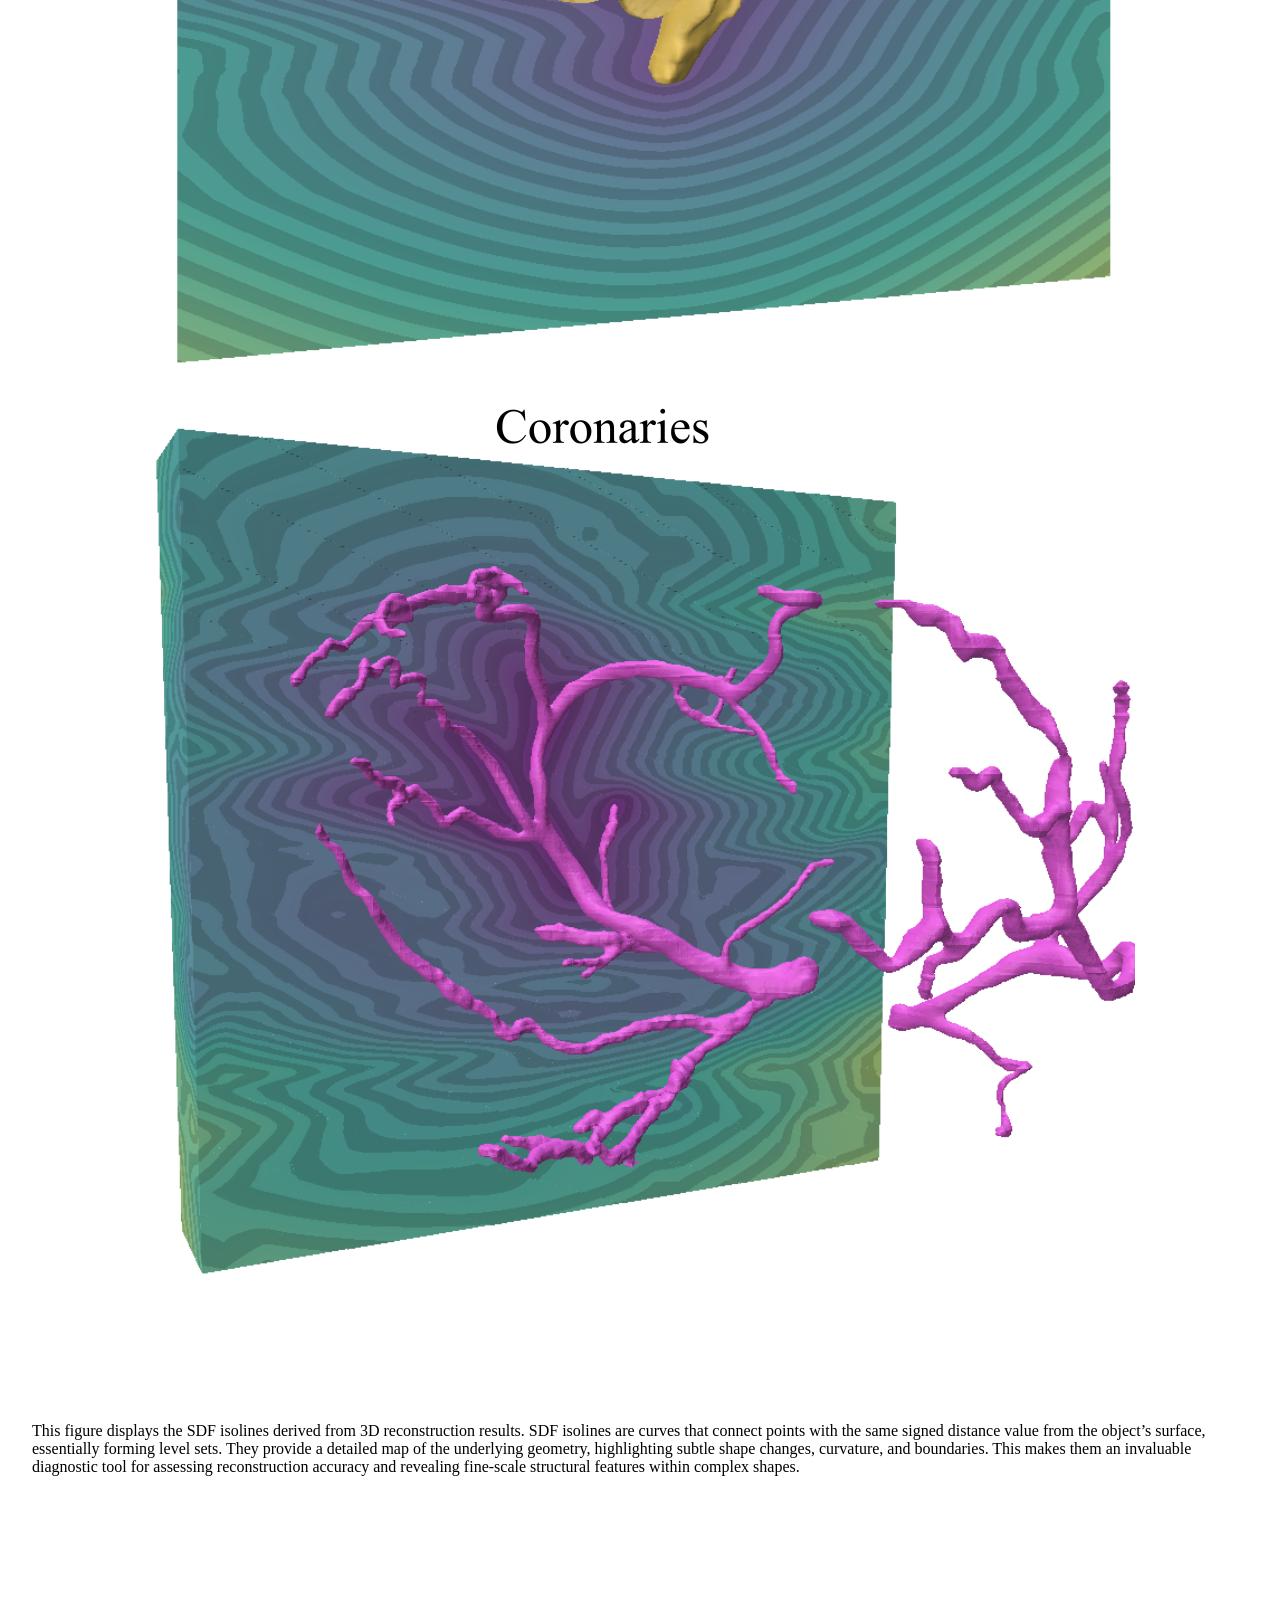
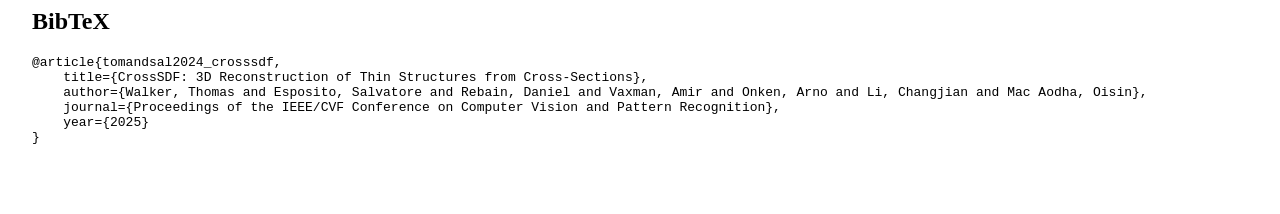
==== commit df0f6275: "added sdf isolines" ====
--- a/index.html
+++ b/index.html
@@ -93,14 +93,13 @@
     .video-container {
       flex: 0 0 20%;
       position: relative;
-      /* Remove fixed aspect ratio */
     }
 
     .video-container video {
-      position: relative; /* Changed from absolute to allow natural sizing */
+      position: relative; 
       width: 100%;
-      height: auto; /* Allow height to adjust based on aspect ratio */
-      object-fit: contain; /* Ensure full video is visible without cropping */
+      height: auto; 
+      object-fit: contain; 
     }
 
     .video-title-overlay {
@@ -366,6 +365,25 @@
   </div>
 </section>
 
+<!-- SDF Isolines Section -->
+<section class="section">
+  <div class="container is-max-desktop">
+    <div class="columns is-centered has-text-centered">
+      <div class="column is-four-fifths">
+        <h3 class="title is-4">SDF Isolines from 3D Reconstruction</h3>
+        <div>
+          <img src="./CrossSDF_Files/fig4_isolines.png" class="center" alt="SDF Isolines">
+        </div>
+        <div class="content has-text-justified">
+          <p>
+            This figure displays the SDF isolines derived from 3D reconstruction results. SDF isolines are curves that connect points with the same signed distance value from the object’s surface, essentially forming level sets. They provide a detailed map of the underlying geometry, highlighting subtle shape changes, curvature, and boundaries. This makes them an invaluable diagnostic tool for assessing reconstruction accuracy and revealing fine-scale structural features within complex shapes.
+          </p>
+        </div>
+      </div>
+    </div>
+  </div>
+</section>
+
 <!-- BibTeX Section -->
 <section class="section" id="BibTeX">
   <div class="container is-max-desktop content">
@@ -453,4 +471,4 @@
 </script>
 
 </body>
-</html>+</html>
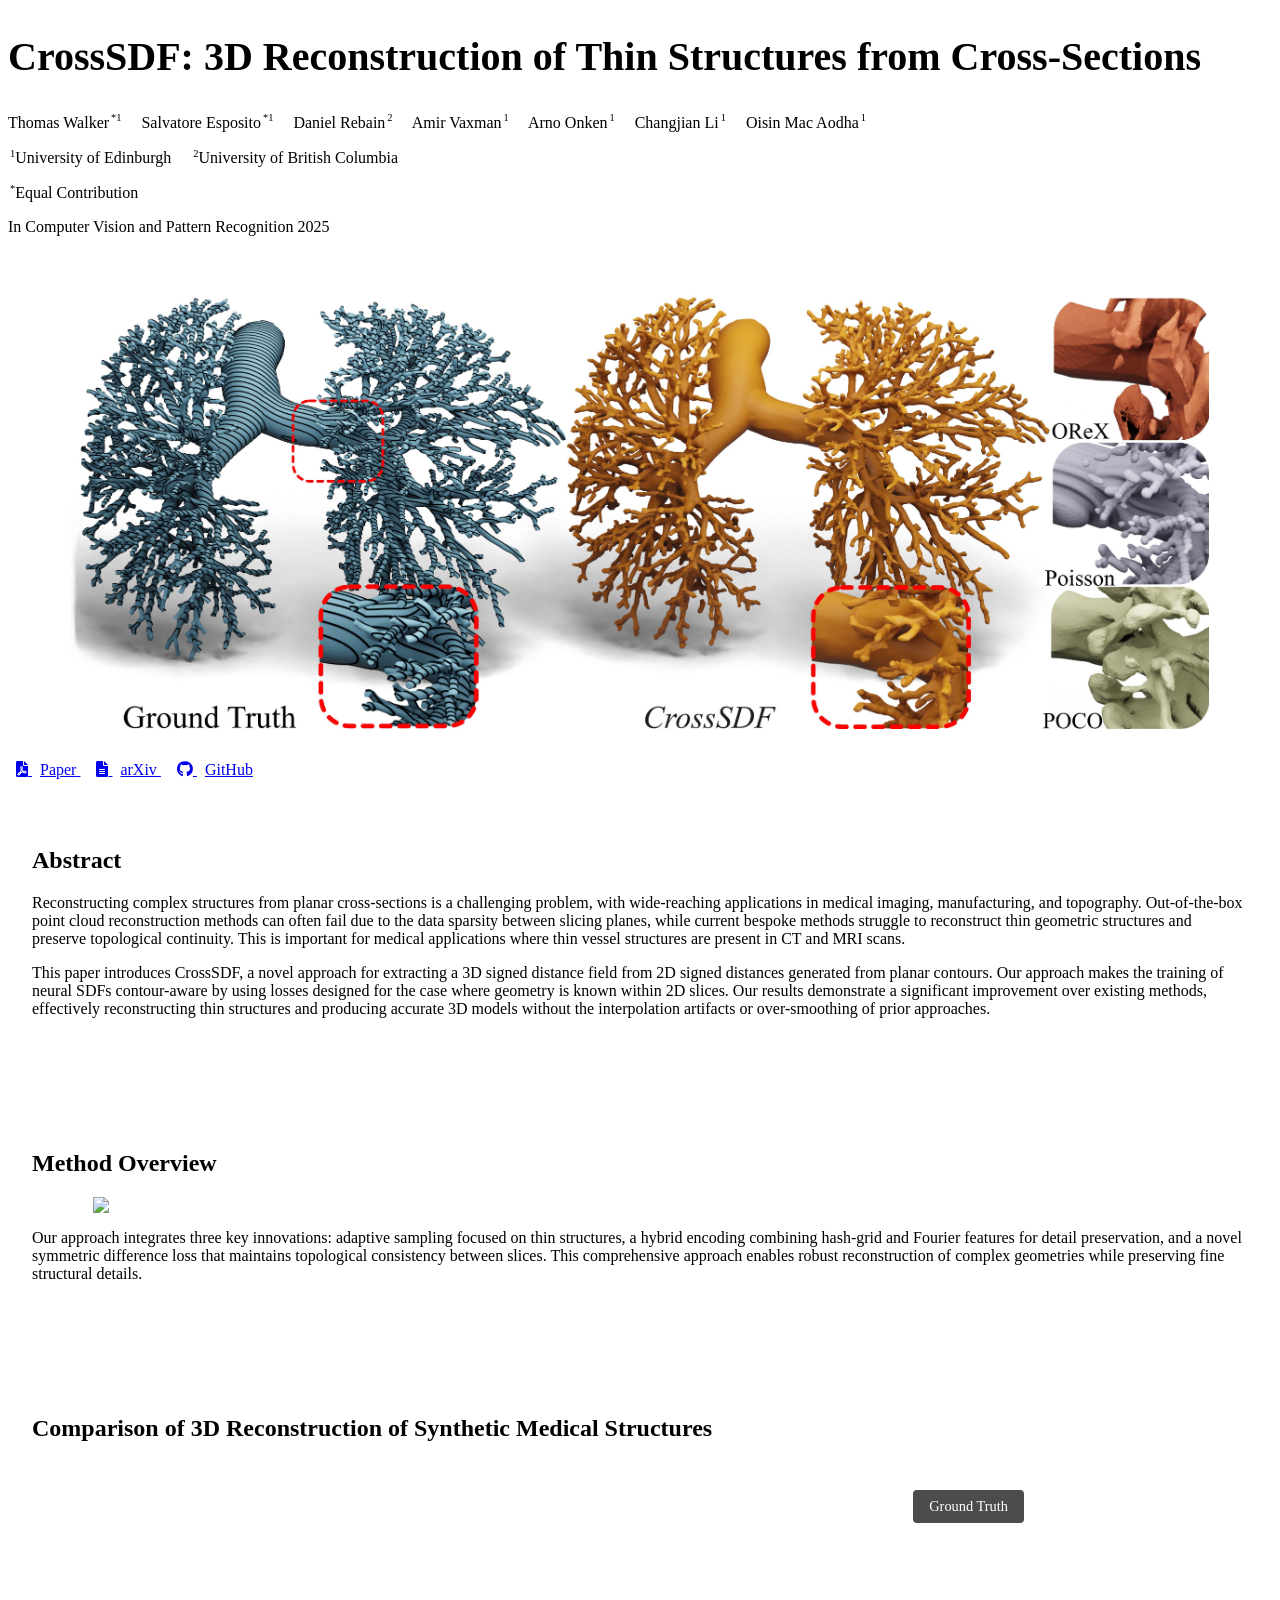
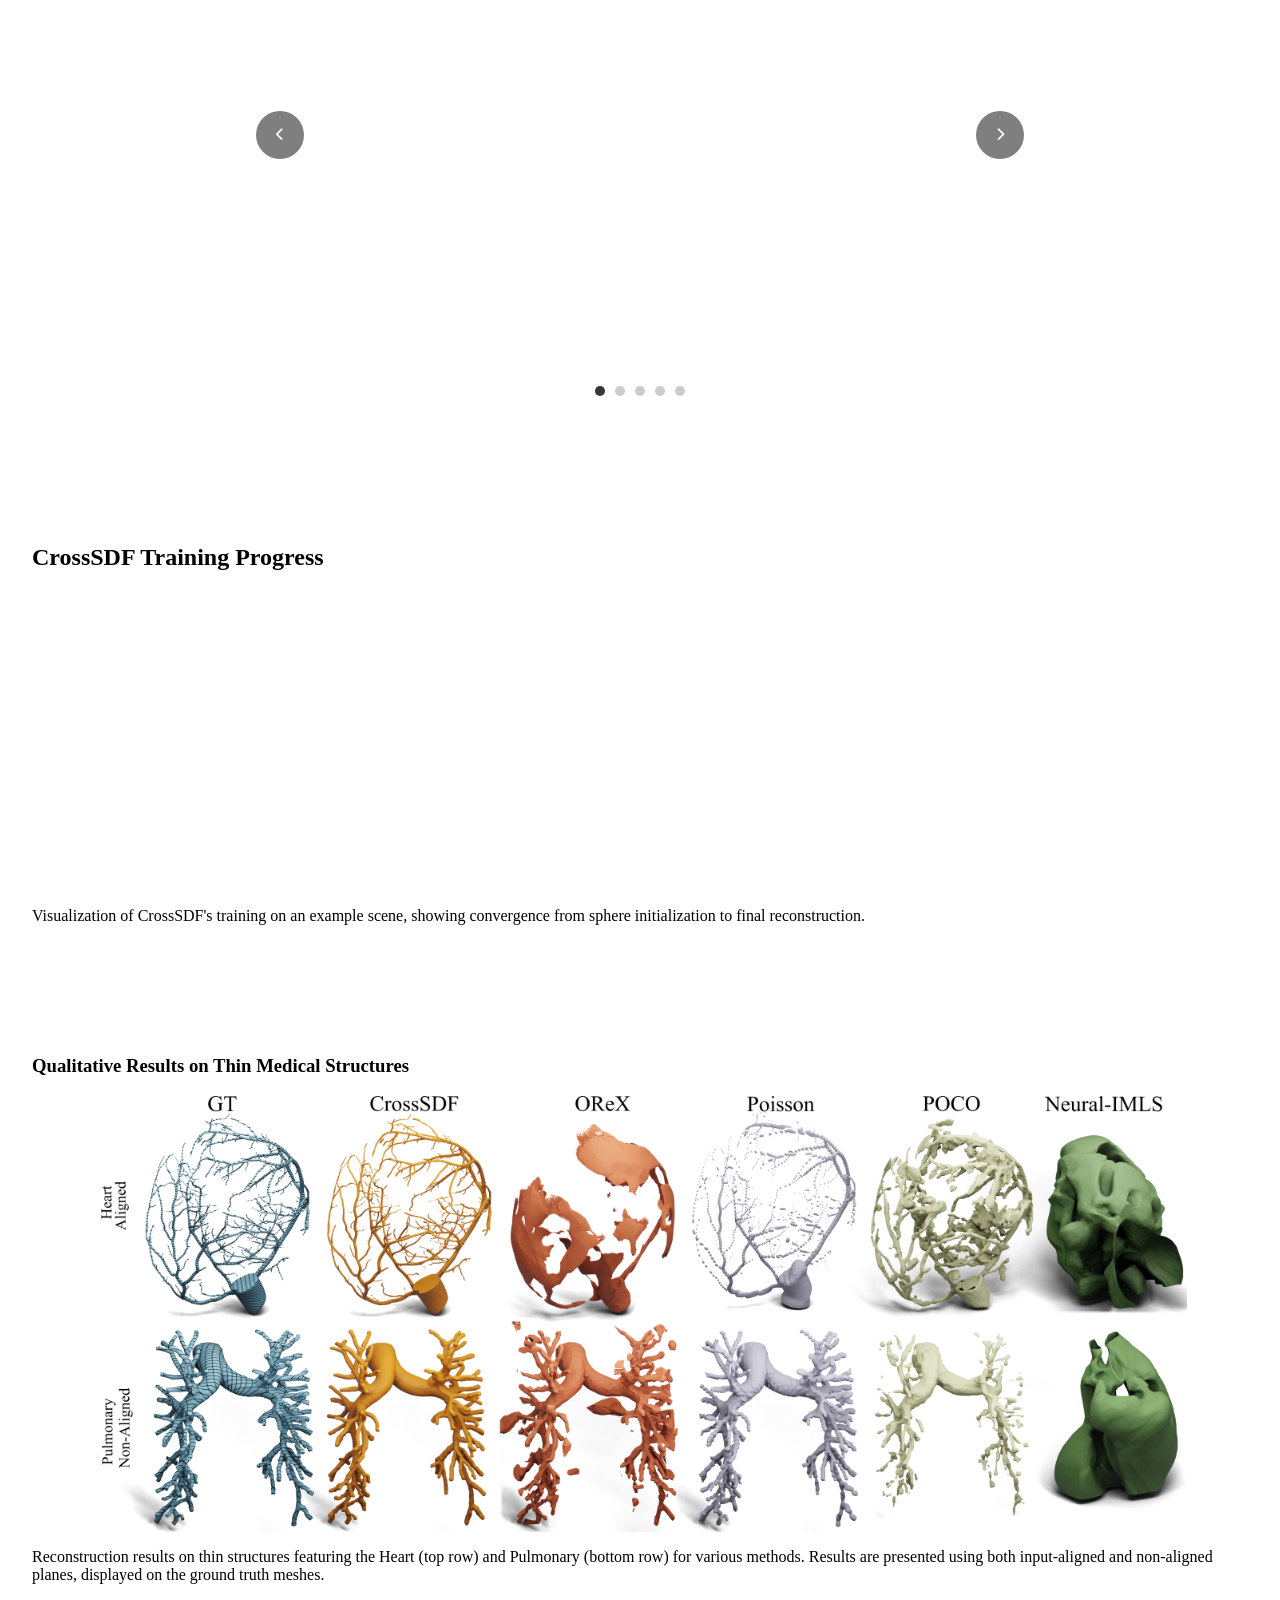
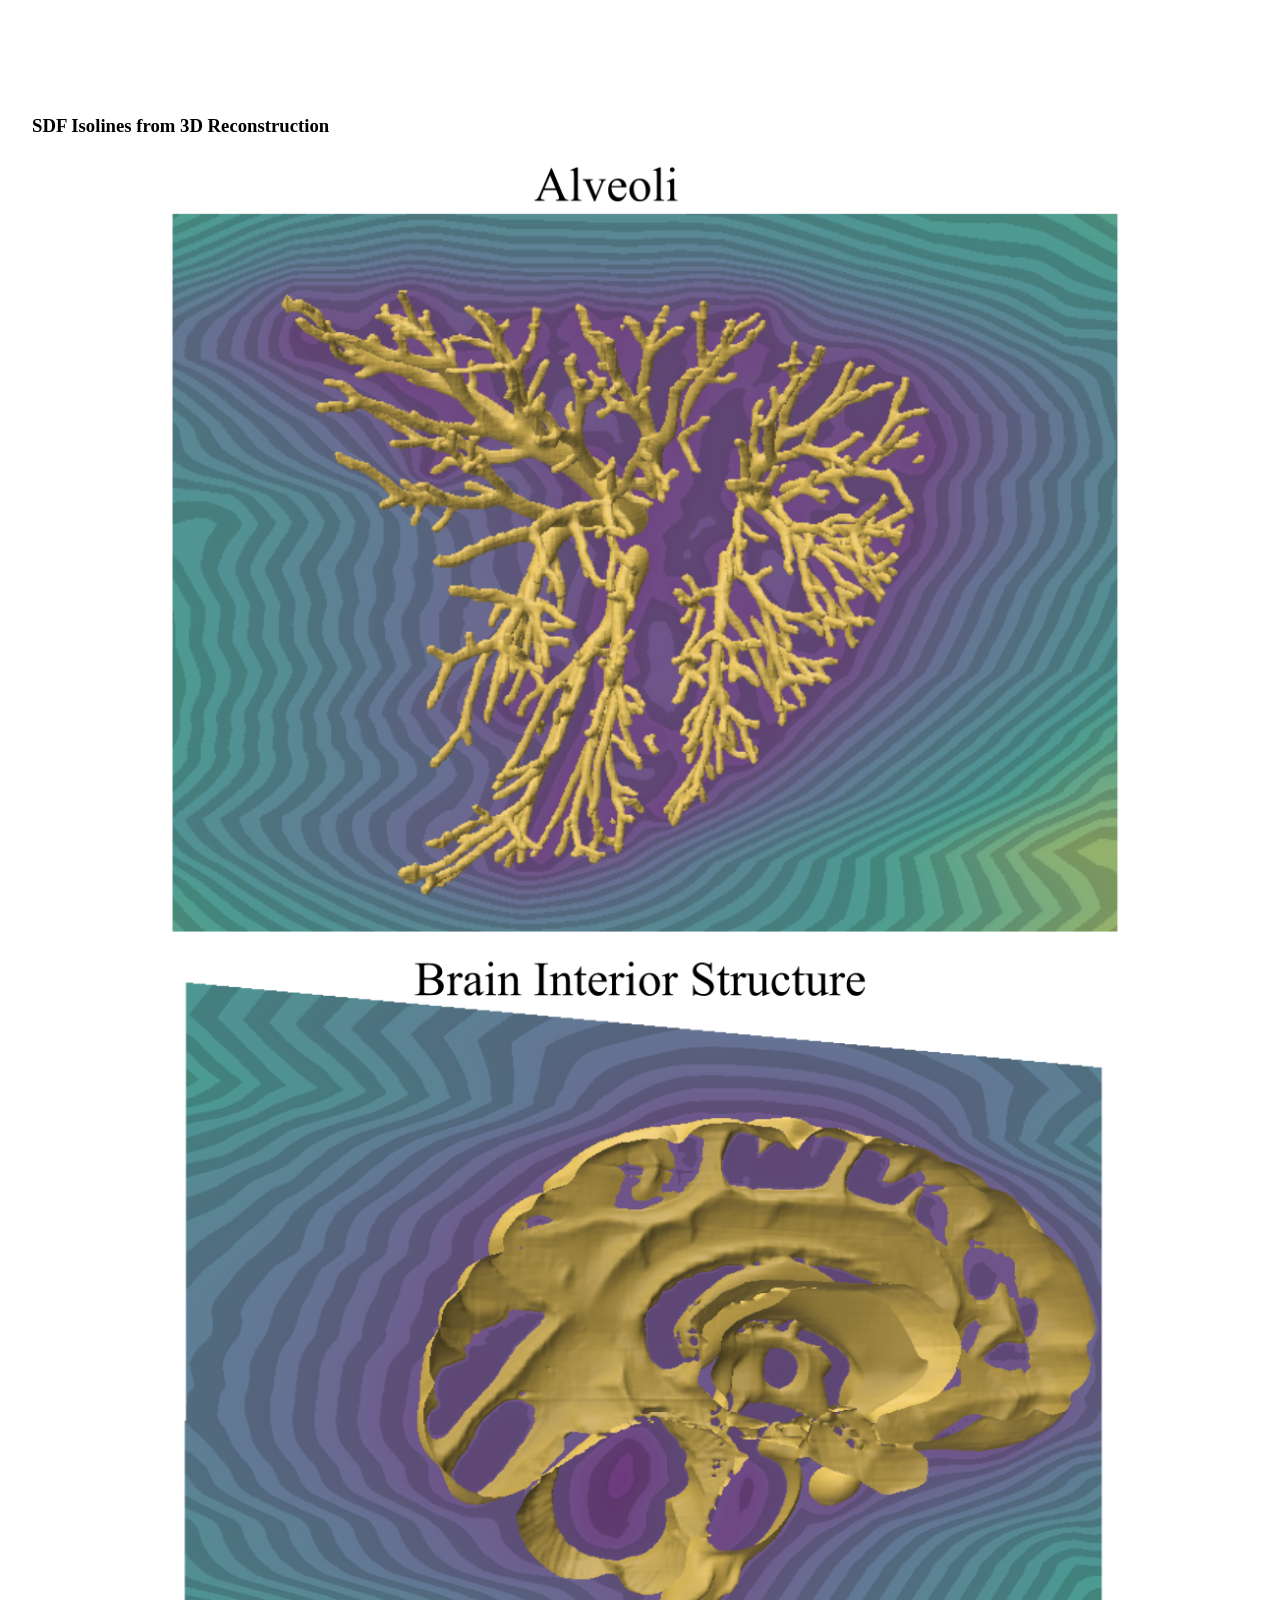
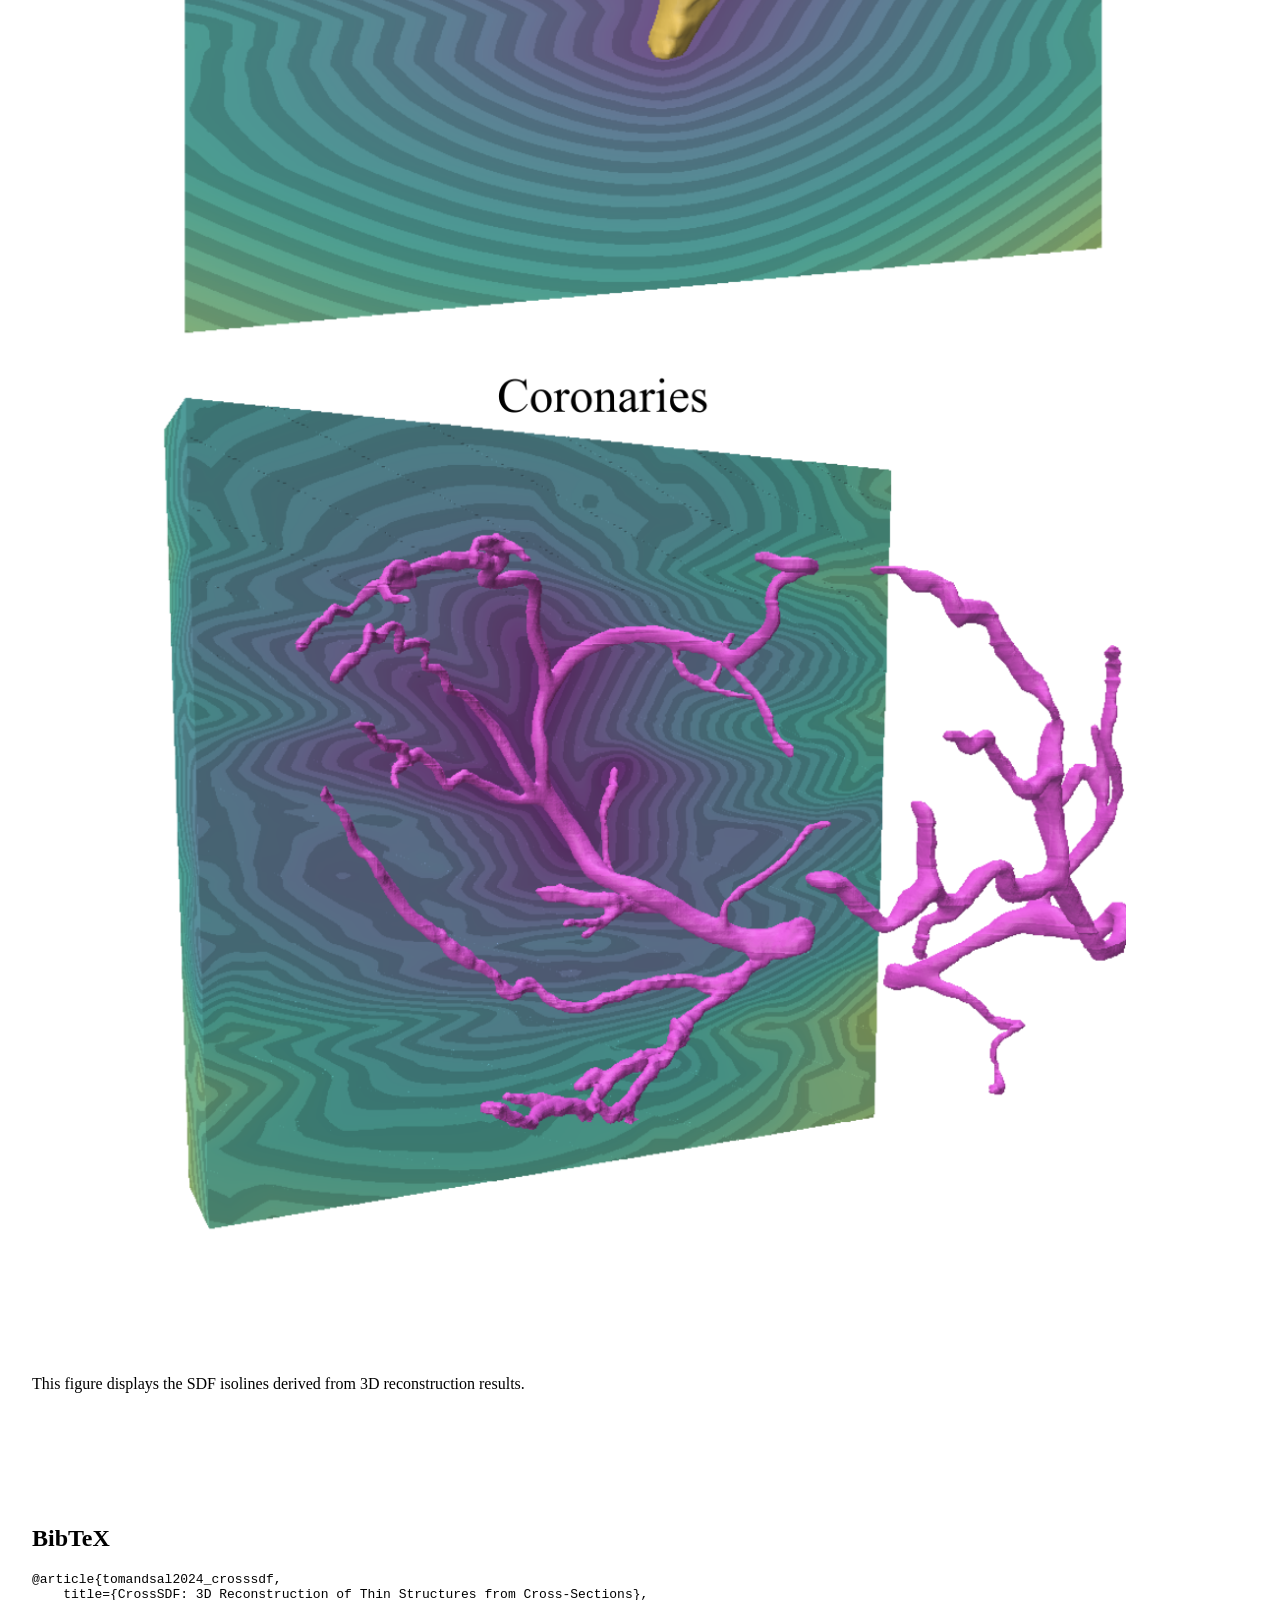
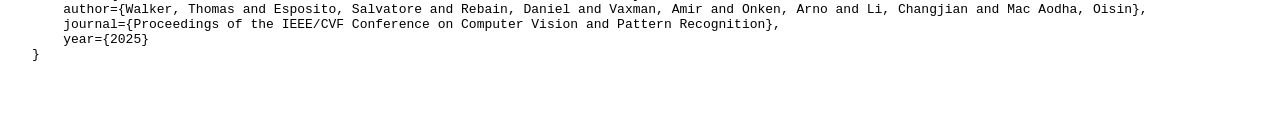
==== commit 1b7a3516: "added sdf isolines" ====
--- a/index.html
+++ b/index.html
@@ -372,12 +372,11 @@
       <div class="column is-four-fifths">
         <h3 class="title is-4">SDF Isolines from 3D Reconstruction</h3>
         <div>
-          <img src="./CrossSDF_Files/fig4_isolines.png" class="center" alt="SDF Isolines">
+          <img src="./CrossSDF_Files/fig4_isolines.png" class="center" alt="SDF Isolines" style="max-width: 80%;">
         </div>
         <div class="content has-text-justified">
           <p>
-            This figure displays the SDF isolines derived from 3D reconstruction results. SDF isolines are curves that connect points with the same signed distance value from the object’s surface, essentially forming level sets. They provide a detailed map of the underlying geometry, highlighting subtle shape changes, curvature, and boundaries. This makes them an invaluable diagnostic tool for assessing reconstruction accuracy and revealing fine-scale structural features within complex shapes.
-          </p>
+            This figure displays the SDF isolines derived from 3D reconstruction results. 
         </div>
       </div>
     </div>
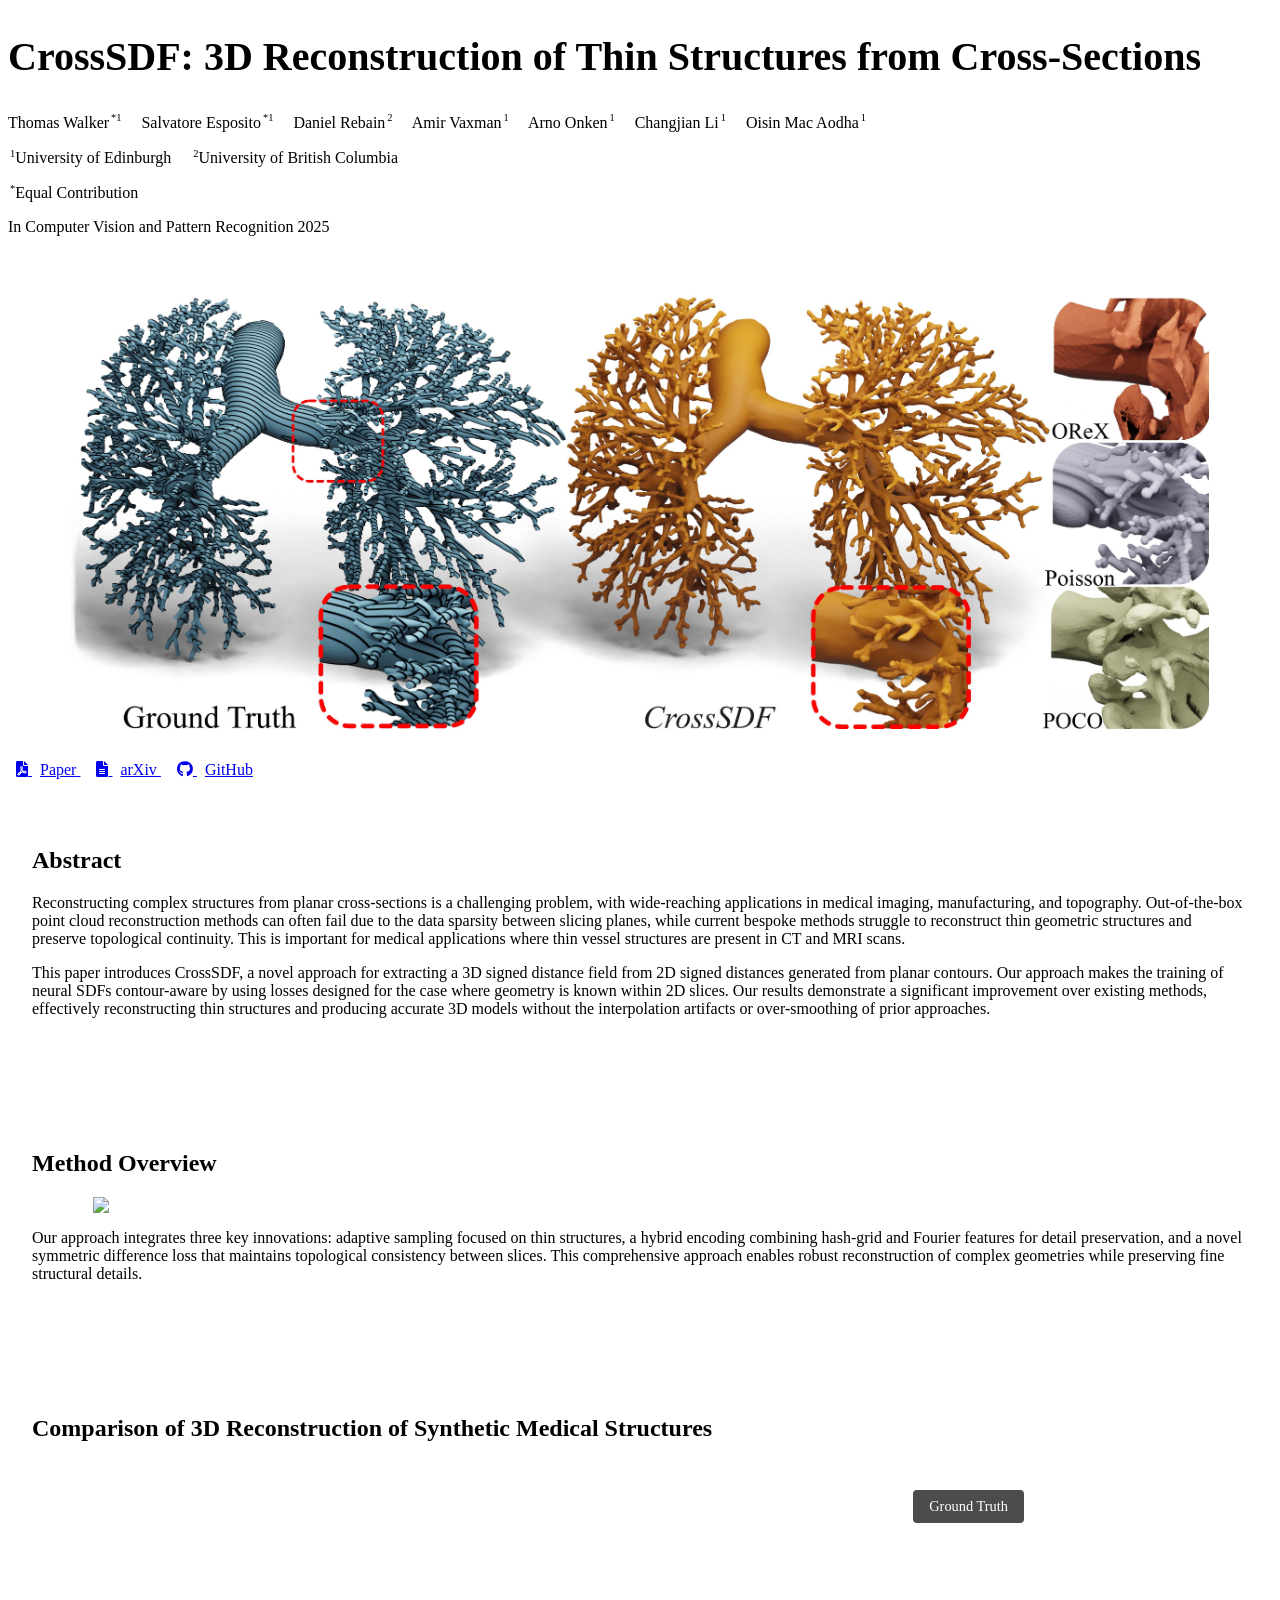
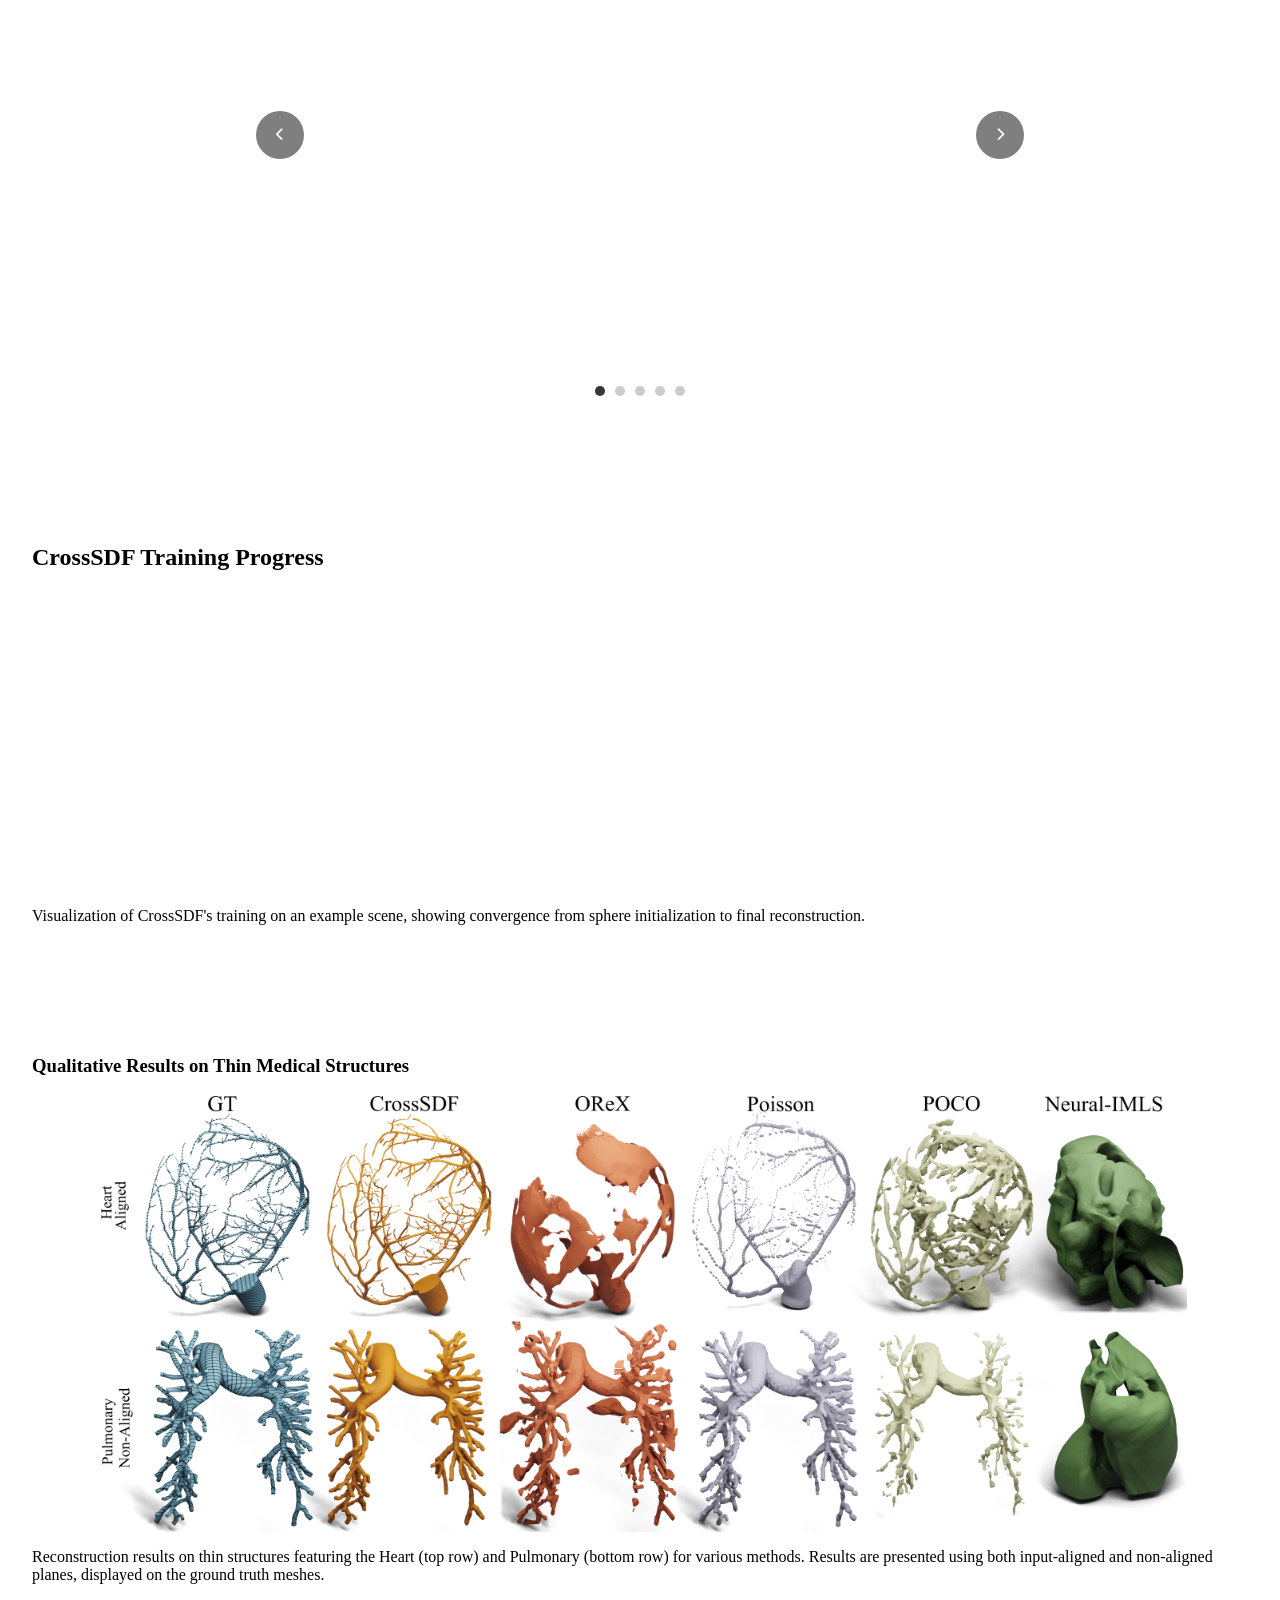
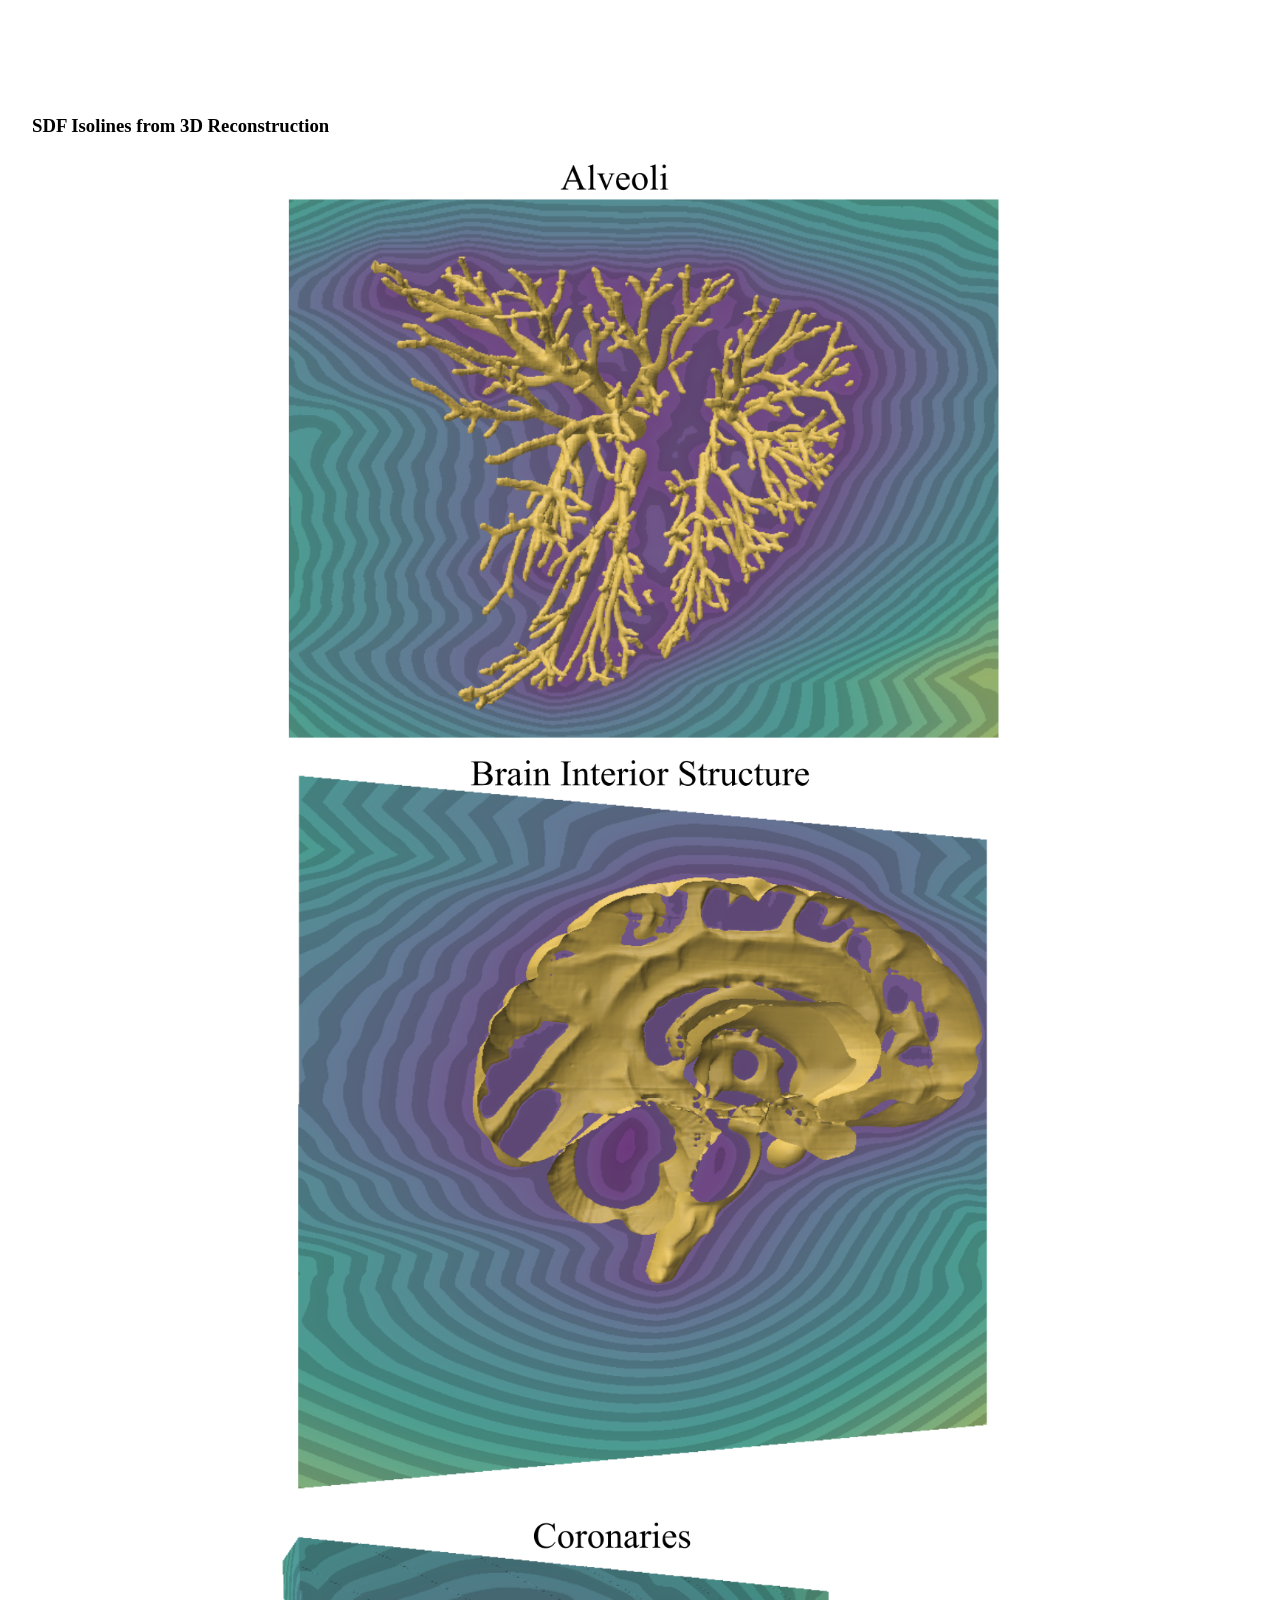
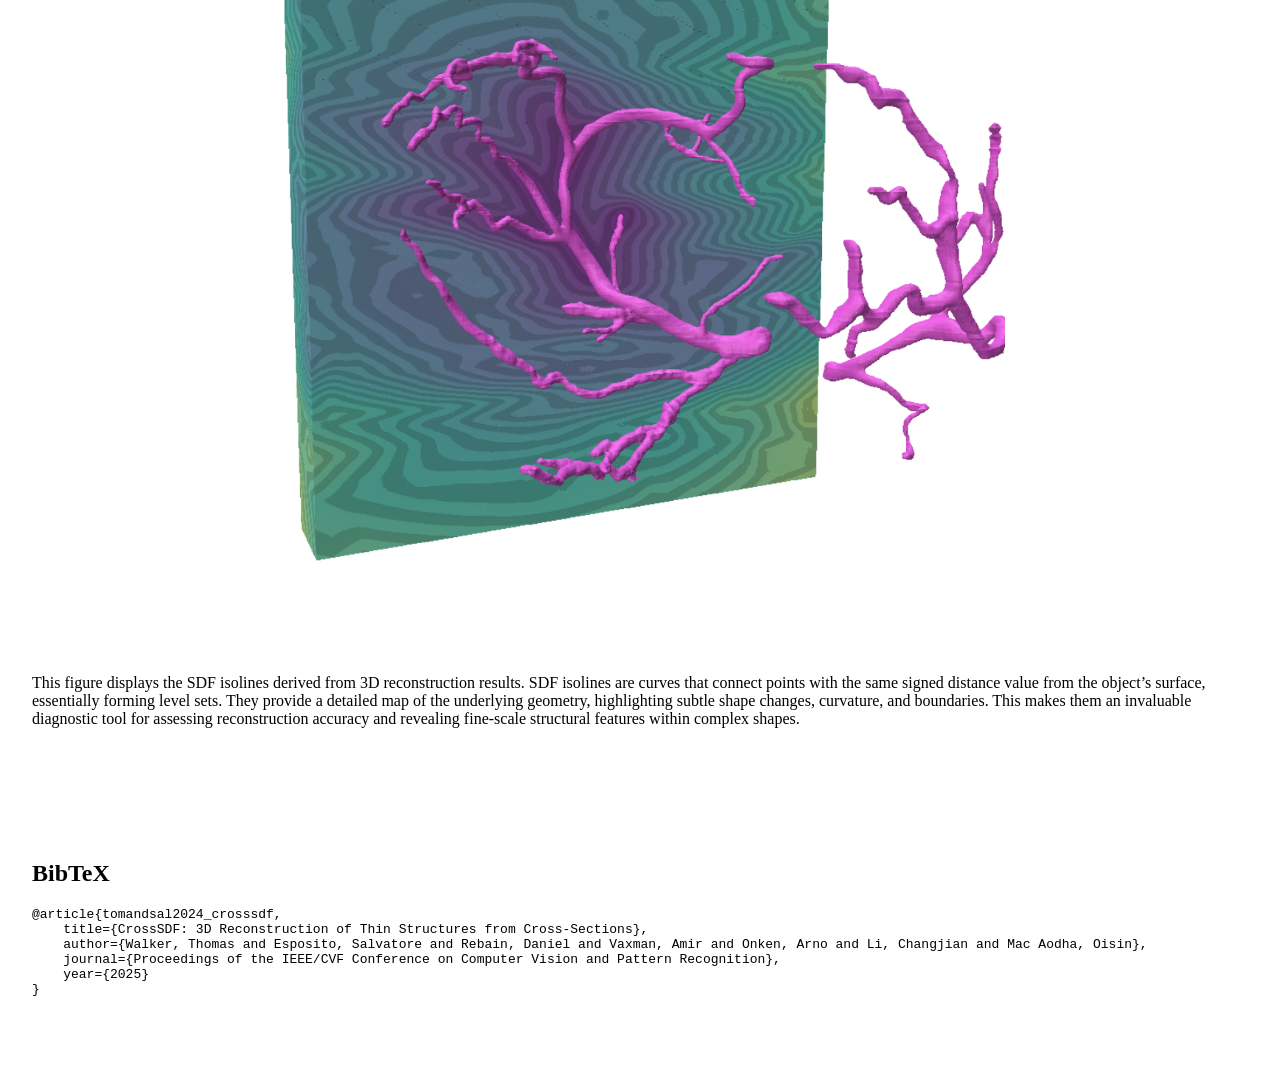
==== commit 677c1441: "added sdf isolines" ====
--- a/index.html
+++ b/index.html
@@ -12,7 +12,7 @@
   <style>
     /* Keep the Bulma container wider if you need more room */
     .container.is-max-desktop {
-      max-width: 1440px; /* or whatever you prefer */
+      max-width: 1440px;
     }
 
     /* Only enlarge images up to 90% container width */
@@ -34,6 +34,7 @@
       max-height: 500px;
       object-fit: contain;
     }
+    
     /* Other existing styles */
     .publication-title {
       font-size: 2.5rem;
@@ -85,23 +86,21 @@
     }
     .video-container-wrapper {
       display: flex;
-      margin-bottom: 3rem; /* Adds space below the video */
-      overflow: hidden; /* Ensures the video doesn't overflow */
+      margin-bottom: 3rem;
+      overflow: hidden;
       transition: transform 0.3s ease;
-      width: 500%; /* 5 slides => 100% x 5 */
+      width: 500%;
     }
     .video-container {
       flex: 0 0 20%;
       position: relative;
     }
-
     .video-container video {
-      position: relative; 
+      position: relative;
       width: 100%;
-      height: auto; 
-      object-fit: contain; 
-    }
-
+      height: auto;
+      object-fit: contain;
+    }
     .video-title-overlay {
       position: absolute;
       top: 1rem;
@@ -340,8 +339,6 @@
 document.addEventListener('DOMContentLoaded', function() {
   // Only target the training videos
   const trainingVideos = document.querySelectorAll('.training-video');
-
-  // Set playback rate only for training videos
   trainingVideos.forEach(video => {
     video.playbackRate = 0.5;
   });
@@ -372,11 +369,13 @@
       <div class="column is-four-fifths">
         <h3 class="title is-4">SDF Isolines from 3D Reconstruction</h3>
         <div>
-          <img src="./CrossSDF_Files/fig4_isolines.png" class="center" alt="SDF Isolines" style="max-width: 80%;">
-        </div>
-        <div class="content has-text-justified">
+          <!-- Reduced max-width to 60% and kept image centered -->
+          <img src="./CrossSDF_Files/fig4_isolines.png" class="center" alt="SDF Isolines" style="max-width: 60%;">
+        </div>
+        <div class="content has-text-centered">
           <p>
-            This figure displays the SDF isolines derived from 3D reconstruction results. 
+            This figure displays the SDF isolines derived from 3D reconstruction results. SDF isolines are curves that connect points with the same signed distance value from the object’s surface, essentially forming level sets. They provide a detailed map of the underlying geometry, highlighting subtle shape changes, curvature, and boundaries. This makes them an invaluable diagnostic tool for assessing reconstruction accuracy and revealing fine-scale structural features within complex shapes.
+          </p>
         </div>
       </div>
     </div>
@@ -400,7 +399,6 @@
 <script>
 document.addEventListener('DOMContentLoaded', function() {
   const sliders = document.querySelectorAll('.video-slider');
-
   sliders.forEach(slider => {
     const wrapper = slider.querySelector('.video-container-wrapper');
     const prev = slider.querySelector('.prev');
@@ -448,22 +446,18 @@
 
     // Button click handlers with a small debounce
     let isTransitioning = false;
-
     prev.addEventListener('click', () => {
       if (isTransitioning) return;
       isTransitioning = true;
       goToSlide((currentSlide - 1 + totalSlides) % totalSlides);
       setTimeout(() => { isTransitioning = false; }, 300);
     });
-
     next.addEventListener('click', () => {
       if (isTransitioning) return;
       isTransitioning = true;
       goToSlide((currentSlide + 1) % totalSlides);
       setTimeout(() => { isTransitioning = false; }, 300);
     });
-
-    // Initialize first slide
     updateSlider();
   });
 });
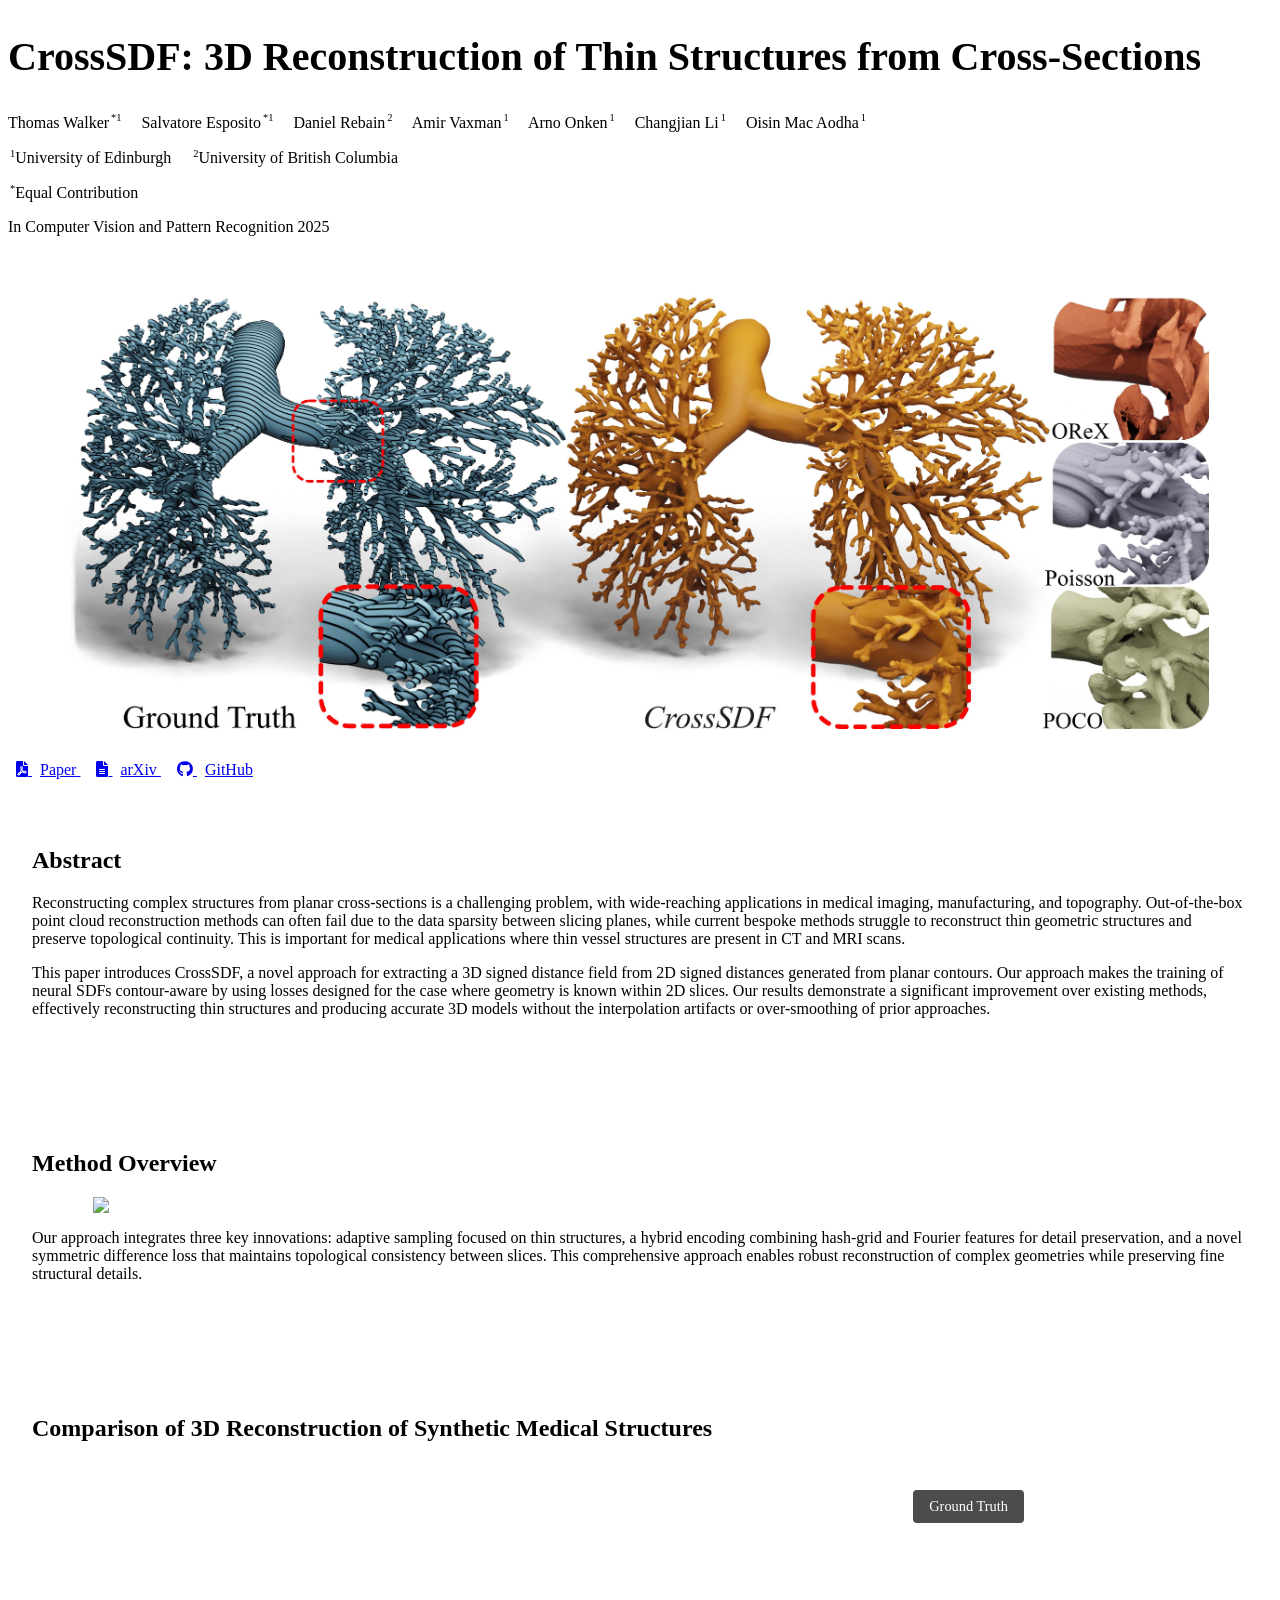
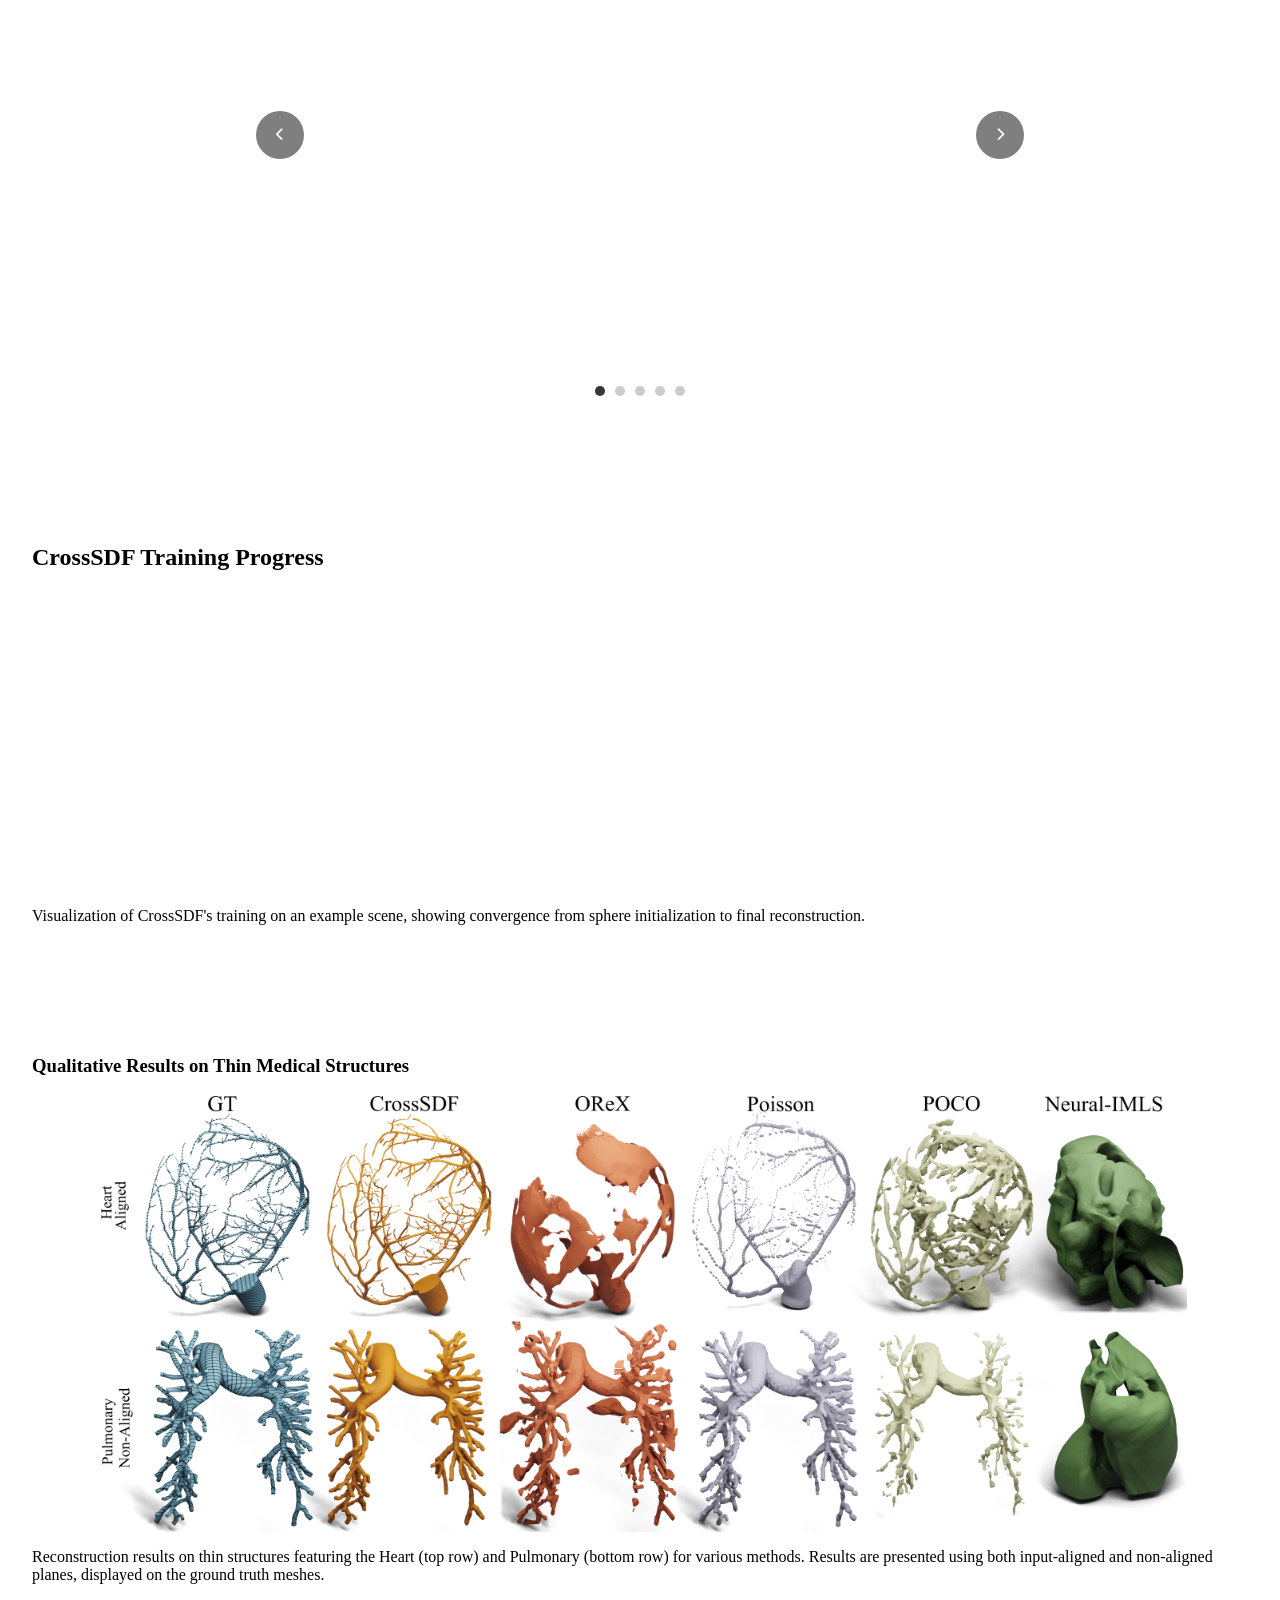
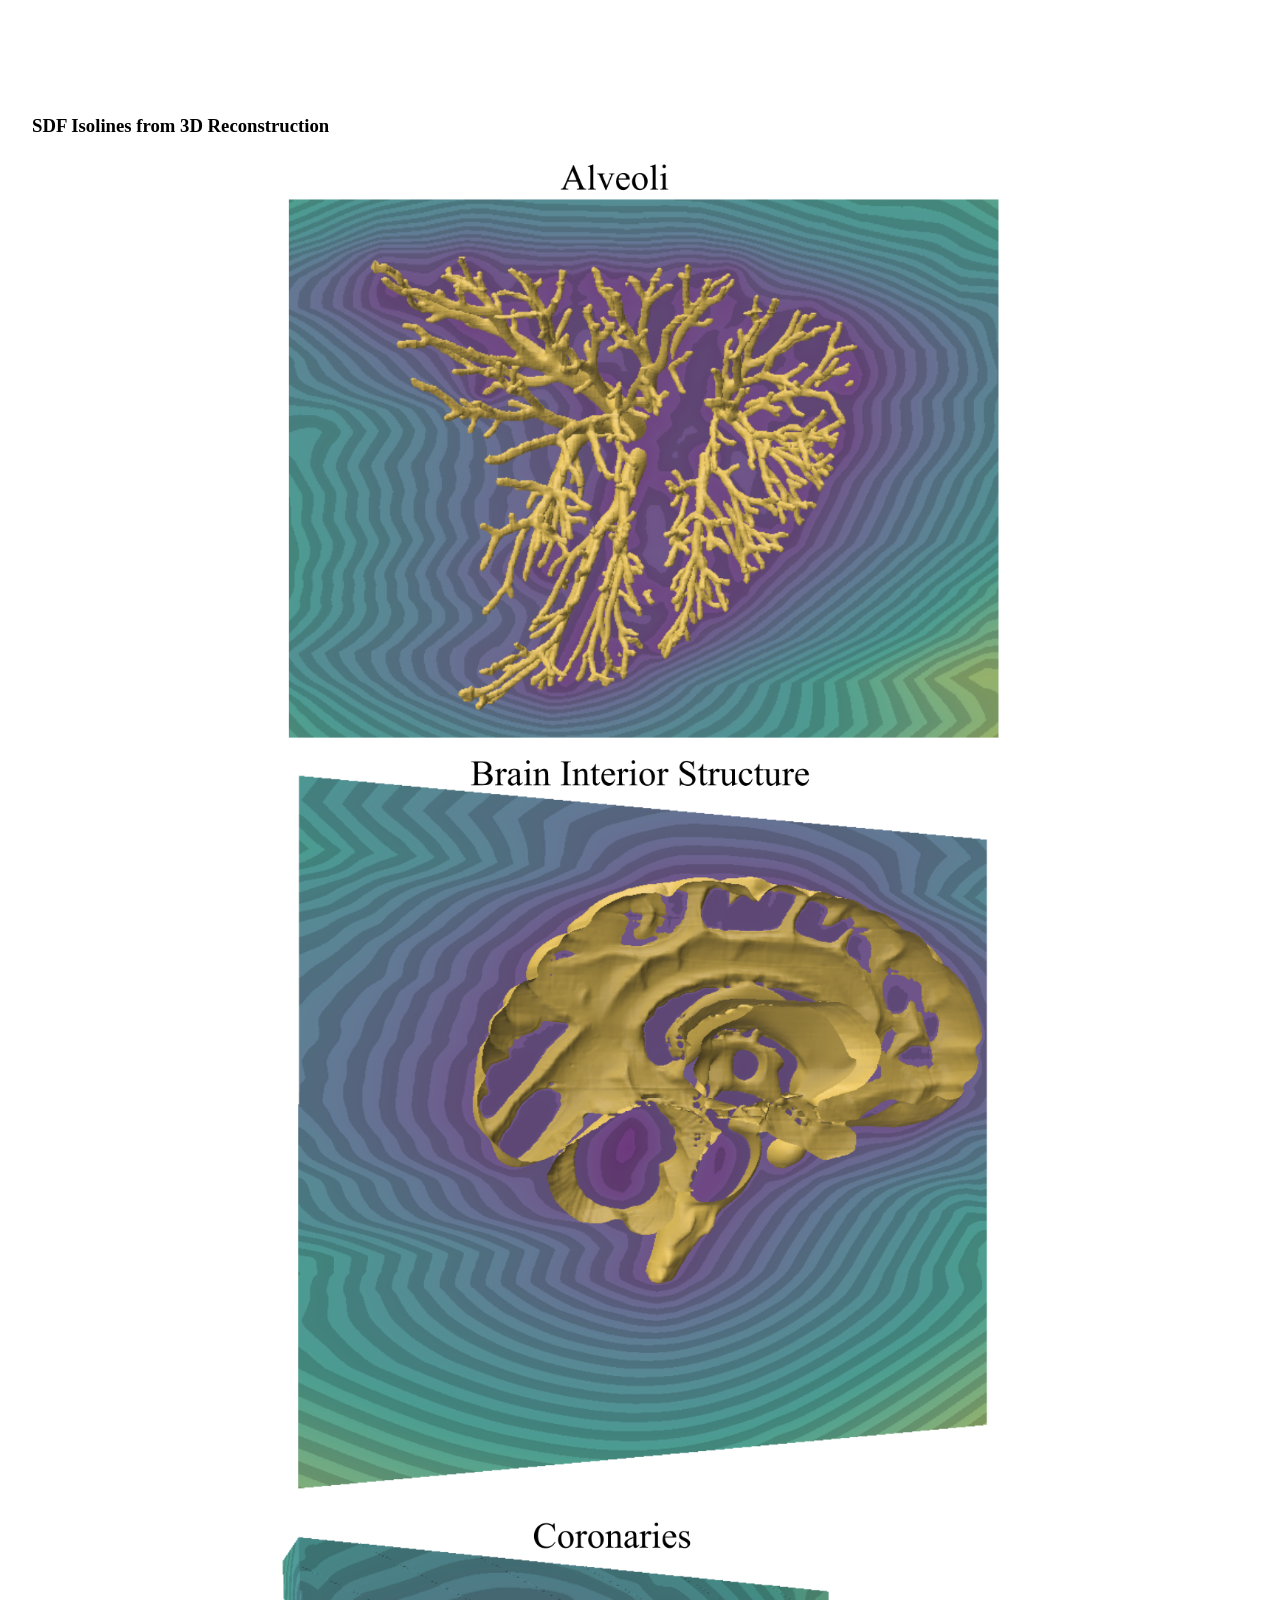
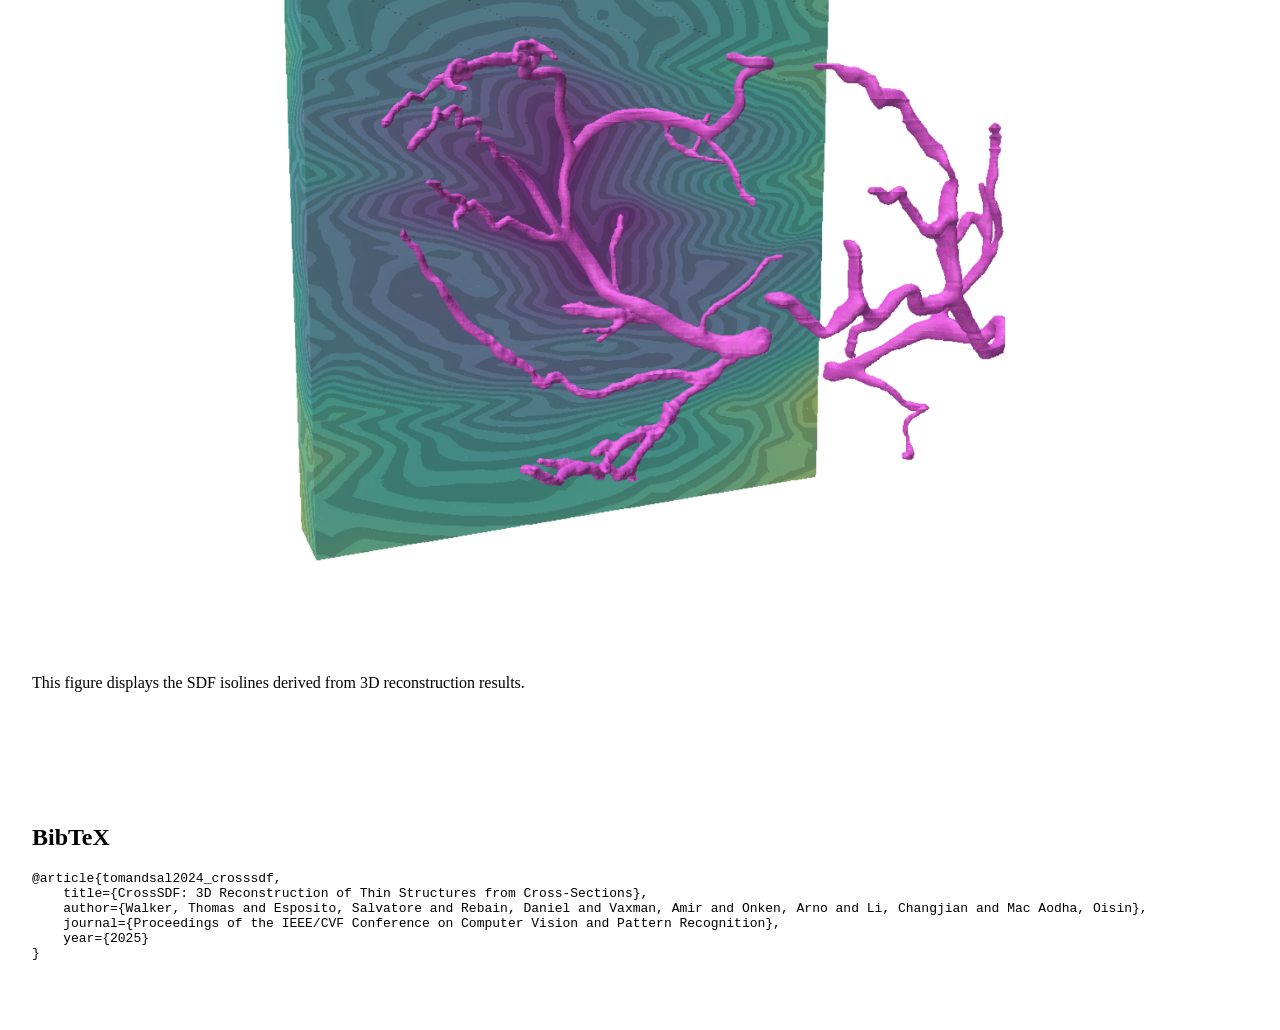
==== commit 2b9ff799: "modified text" ====
--- a/index.html
+++ b/index.html
@@ -374,7 +374,7 @@
         </div>
         <div class="content has-text-centered">
           <p>
-            This figure displays the SDF isolines derived from 3D reconstruction results. SDF isolines are curves that connect points with the same signed distance value from the object’s surface, essentially forming level sets. They provide a detailed map of the underlying geometry, highlighting subtle shape changes, curvature, and boundaries. This makes them an invaluable diagnostic tool for assessing reconstruction accuracy and revealing fine-scale structural features within complex shapes.
+            This figure displays the SDF isolines derived from 3D reconstruction results. 
           </p>
         </div>
       </div>
